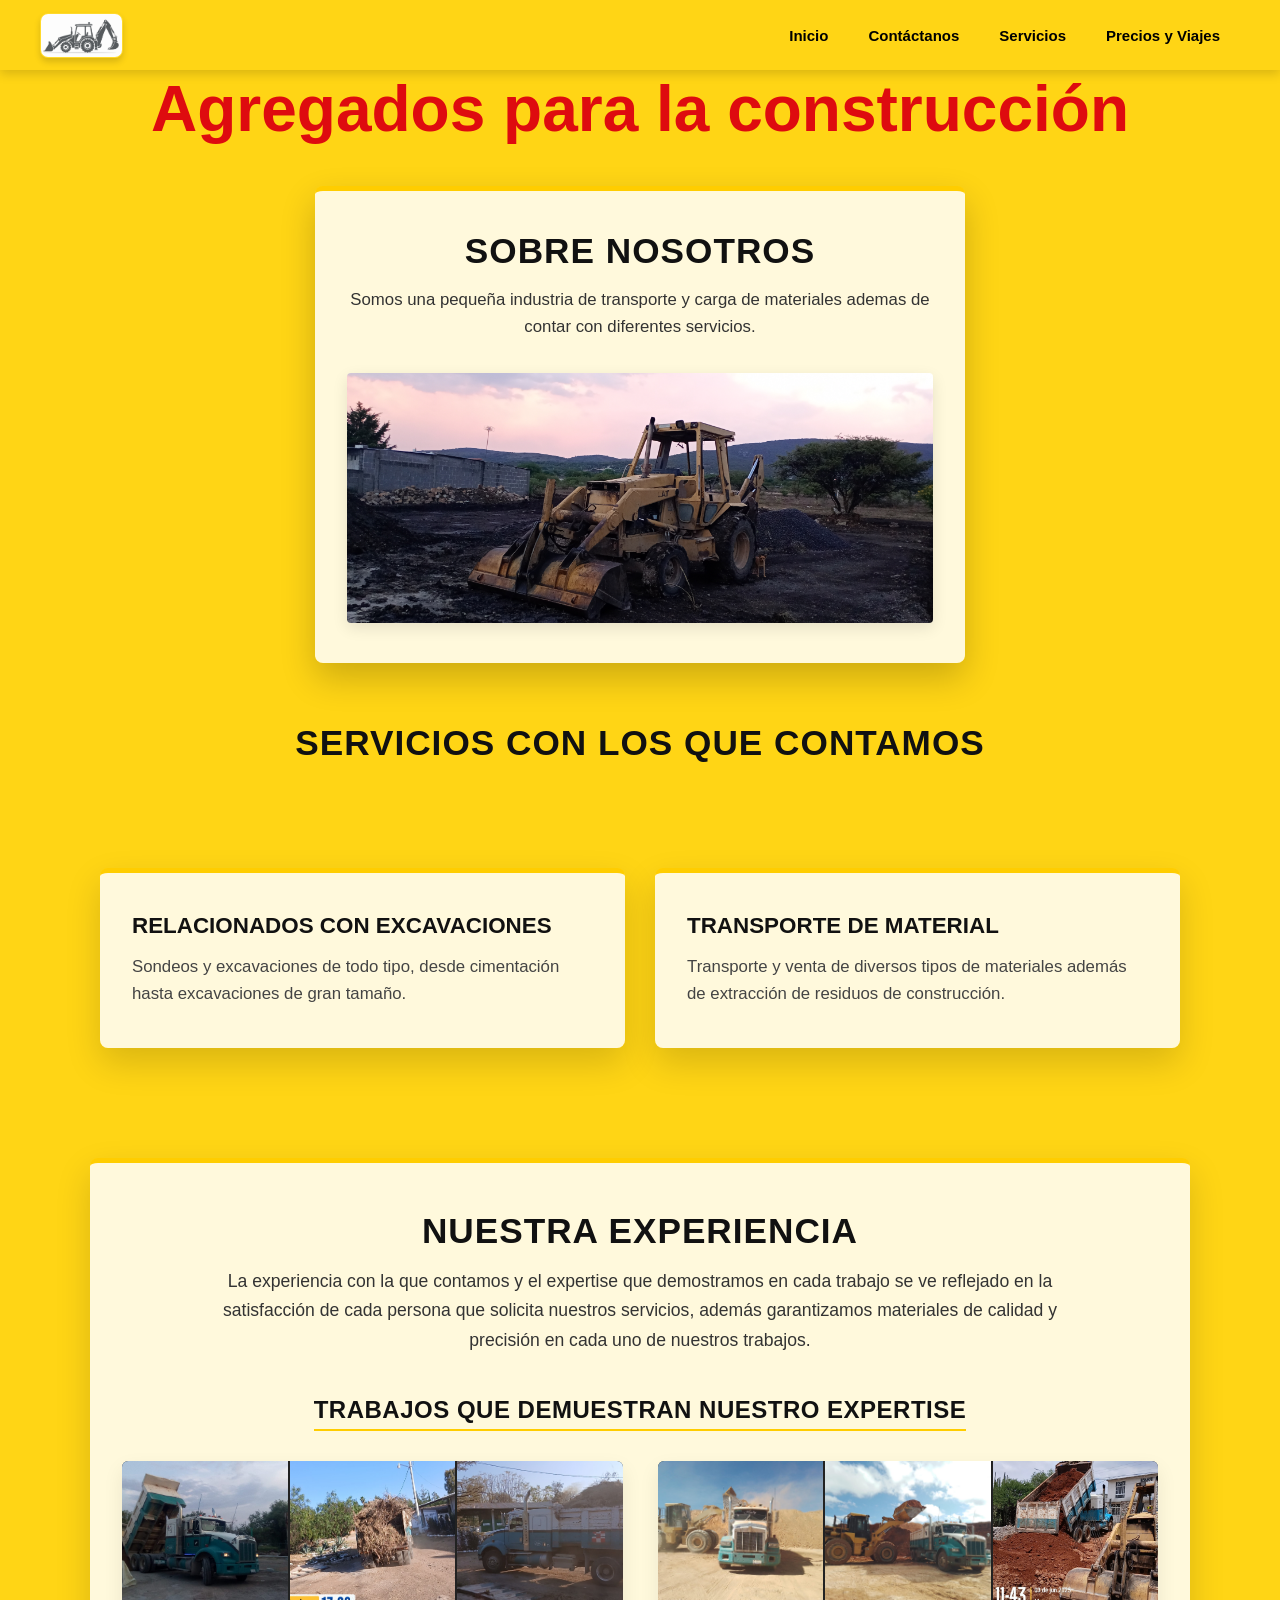
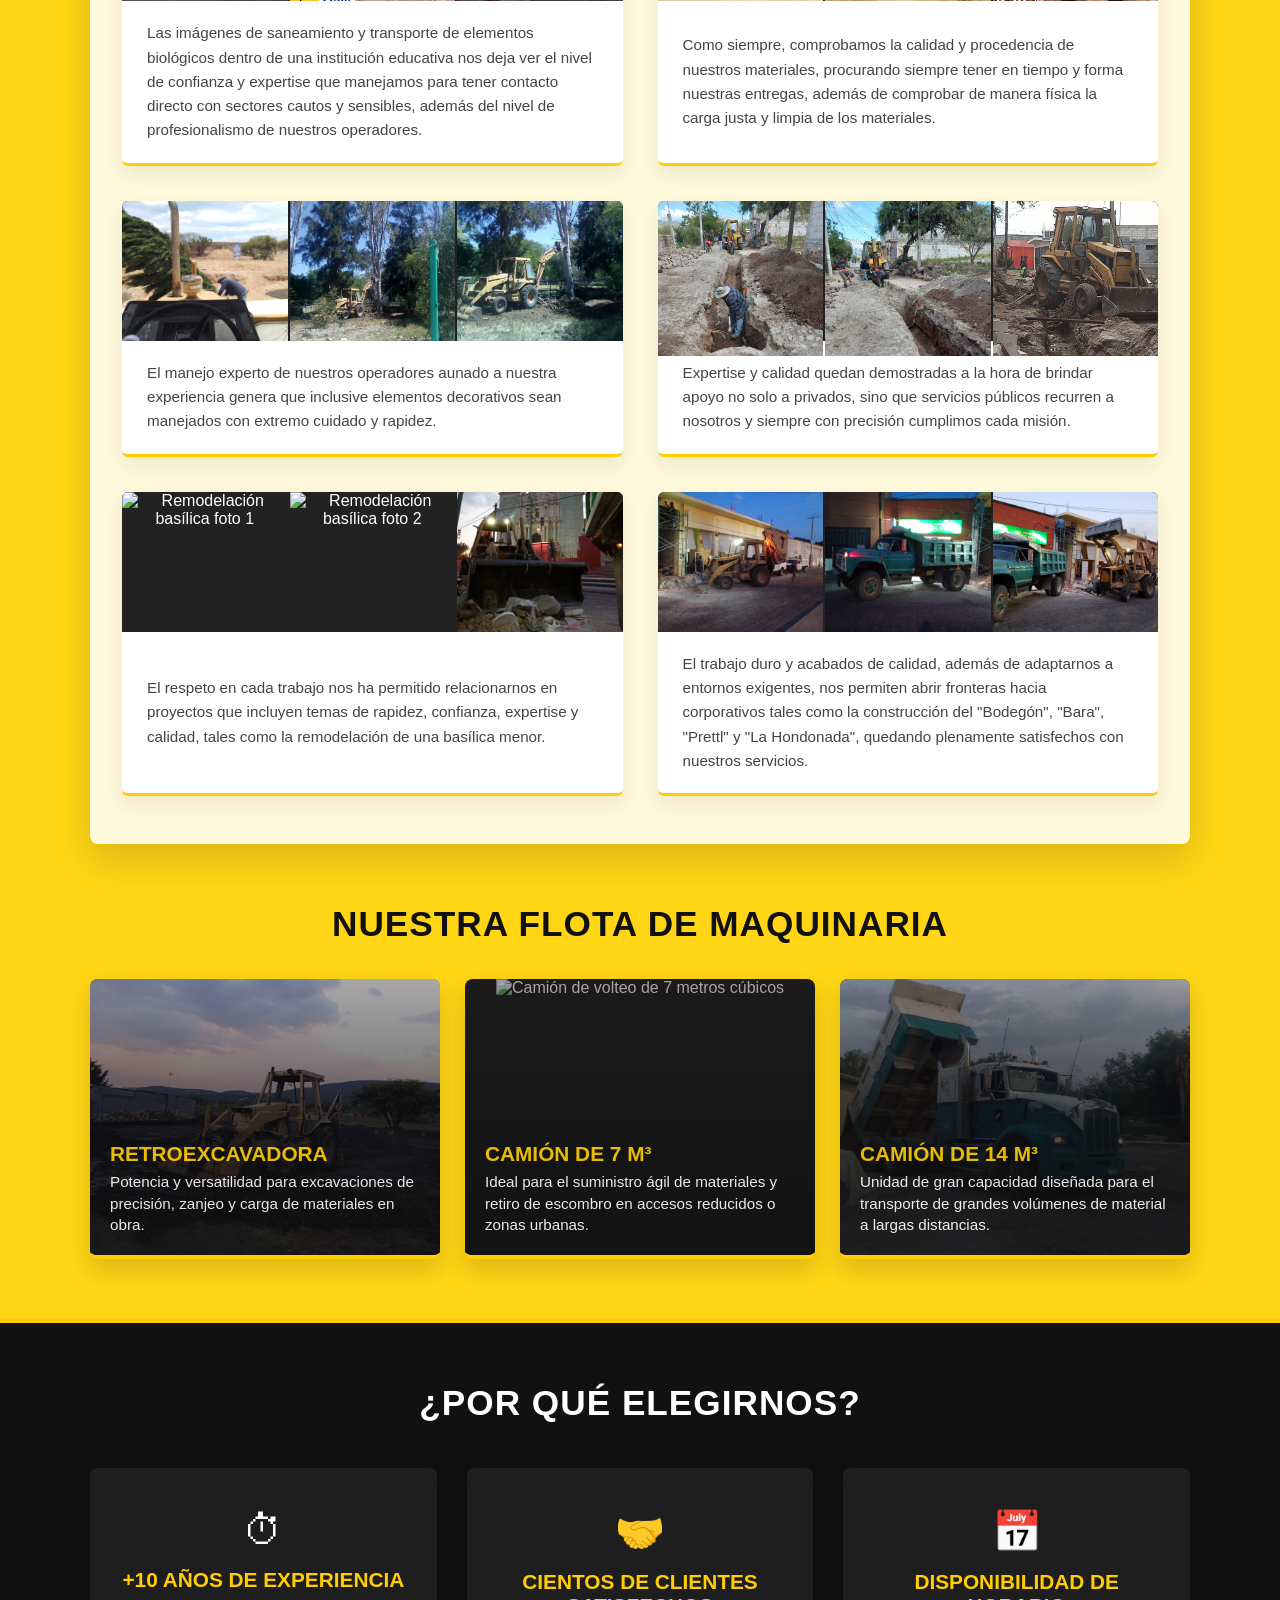
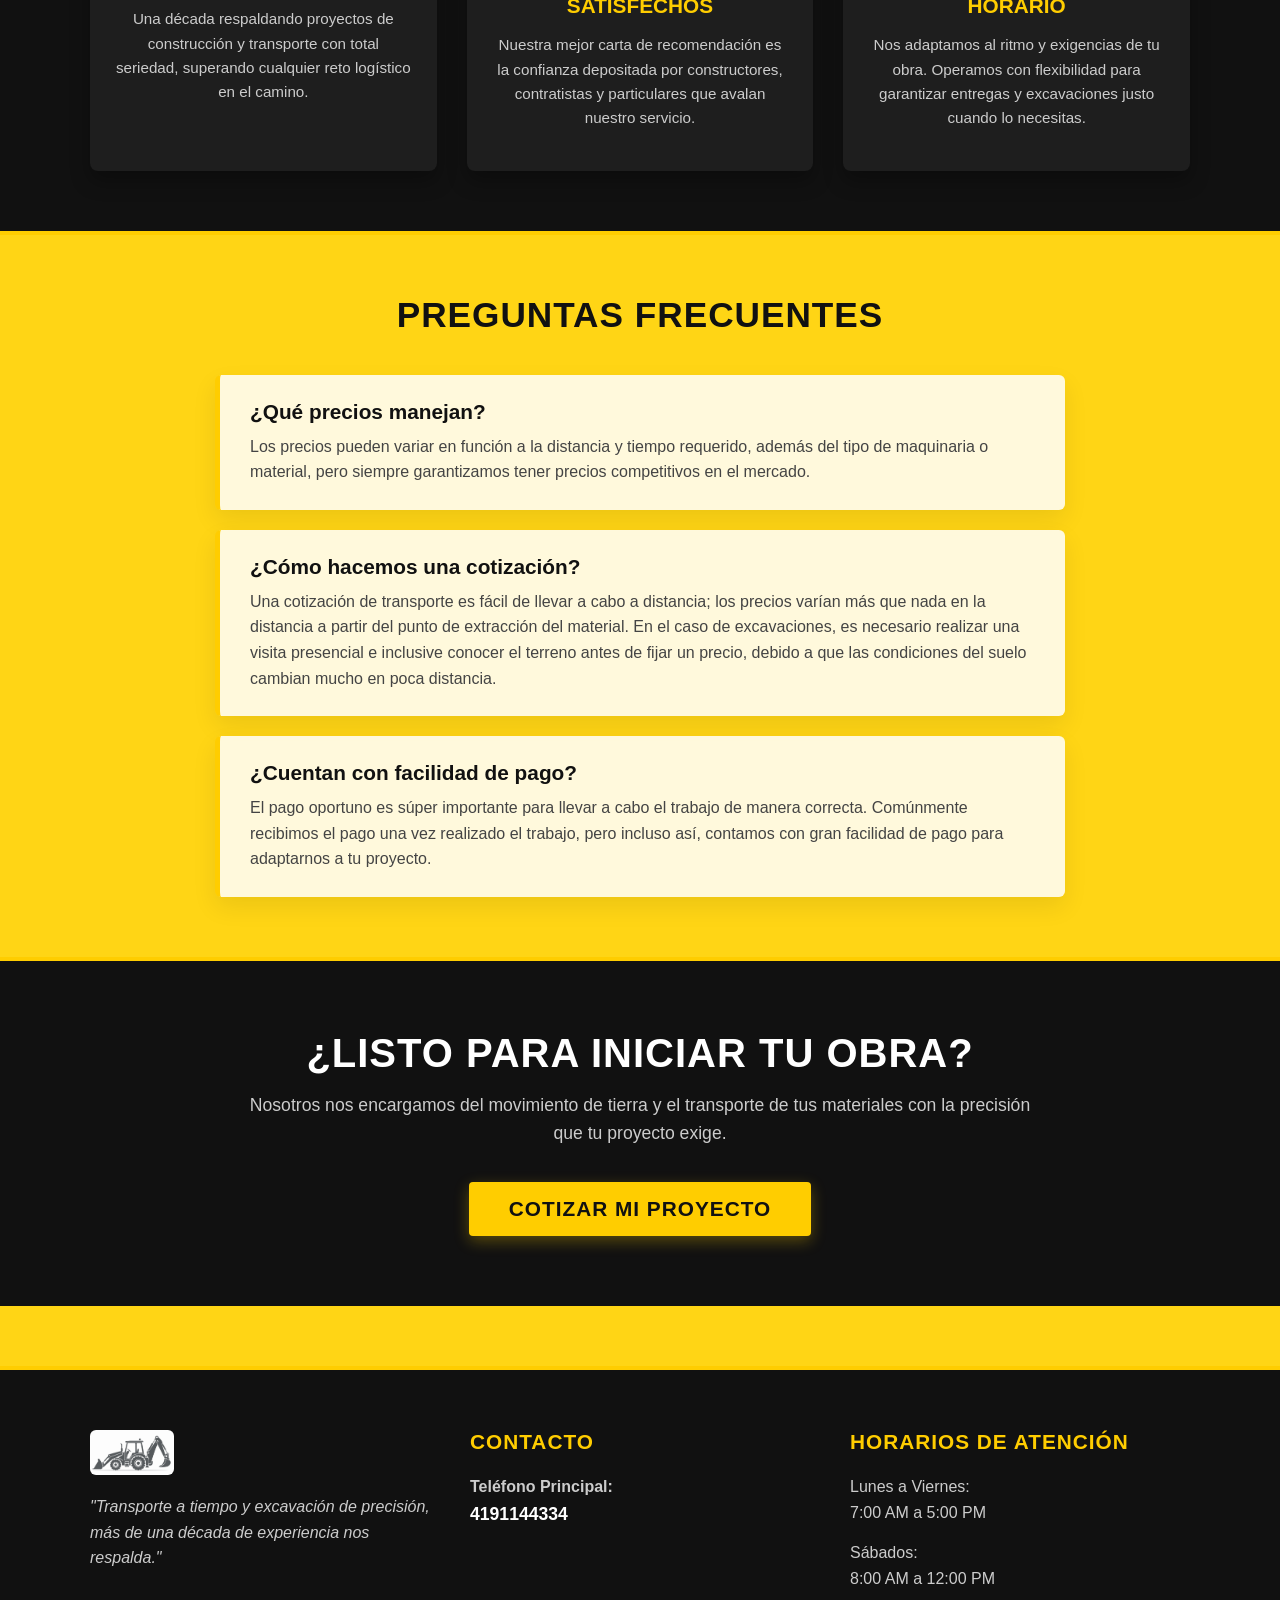
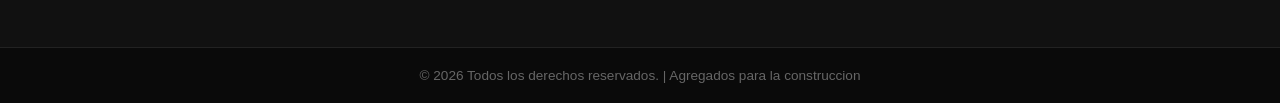
==== index.html @ 742b0ced "primer_version" ====
<!DOCTYPE html>
<html>
    <head>
        <meta charset="UTF-8">
        <meta name="viewport" content=""width=device-width, initial-scale=1.0">
        <title>Agregados_para_la_construccion</title>
        <link rel="stylesheet" href="styles.css">
        <script src="script.js" defer></script>
    </head>
    <body>
        <h1>Agregados para la construcción</h1>
        <nav class="navegacion">
            <div class="logo">
                <a href="index.html">
                    <img src="logo_materiales.png" alt="Logo Materiales y Transportes">
                </a>
            </div>
            <ul class="menu">
                <li><a href="index.html">Inicio</a></li>
                <li><a href="contacto.html">Contáctanos</a></li>
                <li><a href="servicios.html">Servicios</a></li>
                <li><a href="viajes.html">Precios y Viajes</a></li>
            </ul>
        </nav>
        <div class="inicio" loading="lazy">
            <p class="p1">Sobre nosotros</p>
            <p class="c1">Somos una pequeña industria de transporte y carga de materiales ademas de contar con diferentes servicios.</p>
            <img class="maquinaria" src="retro_y_carro.jpg" alt="maquinarias de ejemplo">
        </div>
        <div class="servicios-contenedor">
            <h2 class="servicios-titulo">Servicios con los que contamos</h2>
    
                <div class="servicios-bloque">
        
                <a href="servicios.html" class="enlace-tarjeta">
                    <div class="tarjeta-servicio">
                        <h3>Relacionados con excavaciones</h3>
                        <p>Sondeos y excavaciones de todo tipo, desde cimentación hasta excavaciones de gran tamaño.</p>
                    </div>
                </a>
        
                <a href="servicios.html" class="enlace-tarjeta">
                    <div class="tarjeta-servicio">
                        <h3>Transporte de material</h3>
                        <p>Transporte y venta de diversos tipos de materiales además de extracción de residuos de construcción.</p>
                    </div>
                </a>
        
            </div>
        </div>
        <div class="experiencia-contenedor">
            <h2 class="experiencia-titulo">Nuestra experiencia</h2>
            <p class="experiencia-texto-principal">
                La experiencia con la que contamos y el expertise que demostramos en cada trabajo se ve reflejado en la satisfacción de cada persona que solicita nuestros servicios, además garantizamos materiales de calidad y precisión en cada uno de nuestros trabajos.
            </p>

            <h3 class="experiencia-subtitulo">Trabajos que demuestran nuestro expertise</h3>

            <div class="obras-catalogo-grid">

                <div class="tarjeta-obra">
                    <div class="mosaico-imagenes">
                        <img src="escuela_1.jpg" alt="Saneamiento en escuela foto 1">
                        <img src="escuela_2.jpg" alt="Saneamiento en escuela foto 2">
                        <img src="escuela_3.jpg" alt="Saneamiento en escuela foto 3">
                    </div>
                    <div class="obra-info-texto">
                        <p>Las imágenes de saneamiento y transporte de elementos biológicos dentro de una institución educativa nos deja ver el nivel de confianza y expertise que manejamos para tener contacto directo con sectores cautos y sensibles, además del nivel de profesionalismo de nuestros operadores.</p>
                    </div>
                </div>

                <div class="tarjeta-obra">
                    <div class="mosaico-imagenes">
                        <img src="material_1.jpg" alt="Carga de material foto 1">
                        <img src="material_2.jpg" alt="Carga de material foto 2">
                        <img src="material_3.jpg" alt="Carga de material foto 3">
                    </div>
                    <div class="obra-info-texto">
                        <p>Como siempre, comprobamos la calidad y procedencia de nuestros materiales, procurando siempre tener en tiempo y forma nuestras entregas, además de comprobar de manera física la carga justa y limpia de los materiales.</p>
                    </div>
                </div>

                <div class="tarjeta-obra">
                    <div class="mosaico-imagenes">
                        <img src="decorativo_1.jpg" alt="Manejo preciso foto 1">
                        <img src="decorativo_2.jpg" alt="Manejo preciso foto 2">
                        <img src="decorativo_3.jpg" alt="Manejo preciso foto 3">
                    </div>
                    <div class="obra-info-texto">
                        <p>El manejo experto de nuestros operadores aunado a nuestra experiencia genera que inclusive elementos decorativos sean manejados con extremo cuidado y rapidez.</p>
                    </div>
                </div>

                <div class="tarjeta-obra">
                    <div class="mosaico-imagenes">
                        <img src="publico_1.jpg" alt="Servicio público foto 1">
                        <img src="publico_2.jpg" alt="Servicio público foto 2">
                        <img src="publico_3.jpg" alt="Servicio público foto 3">
                    </div>
                    <div class="obra-info-texto">
                        <p>Expertise y calidad quedan demostradas a la hora de brindar apoyo no solo a privados, sino que servicios públicos recurren a nosotros y siempre con precisión cumplimos cada misión.</p>
                    </div>
                </div>

                <div class="tarjeta-obra">
                    <div class="mosaico-imagenes">
                        <img src="basilica_1.jpg" alt="Remodelación basílica foto 1">
                        <img src="basilica_2.jpg" alt="Remodelación basílica foto 2">
                        <img src="basilica_3.jpg" alt="Remodelación basílica foto 3">
                    </div>
                    <div class="obra-info-texto">
                        <p>El respeto en cada trabajo nos ha permitido relacionarnos en proyectos que incluyen temas de rapidez, confianza, expertise y calidad, tales como la remodelación de una basílica menor.</p>
                    </div>
                </div>

                <div class="tarjeta-obra">
                    <div class="mosaico-imagenes">
                        <img src="corp_1.jpg" alt="Obra corporativa foto 1">
                        <img src="corp_2.jpg" alt="Obra corporativa foto 2">
                        <img src="corp_3.jpg" alt="Obra corporativa foto 3">
                    </div>
                    <div class="obra-info-texto">
                        <p>El trabajo duro y acabados de calidad, además de adaptarnos a entornos exigentes, nos permiten abrir fronteras hacia corporativos tales como la construcción del "Bodegón", "Bara", "Prettl" y "La Hondonada", quedando plenamente satisfechos con nuestros servicios.</p>
                        </div>
                    </div>

                </div>
        </div>
        <div class="flota-contenedor">
            <h2 class="flota-titulo">Nuestra Flota de Maquinaria</h2>
    
            <div class="flota-grid">
        
                <div class="tarjeta-flota">
                    <img src="retro_y_carro.jpg" alt="Retroexcavadora en obra">
                    <div class="flota-info">
                        <h3>Retroexcavadora</h3>
                        <p>Potencia y versatilidad para excavaciones de precisión, zanjeo y carga de materiales en obra.</p>
                    </div>
                </div>

                <div class="tarjeta-flota">
                    <img src="camion_7m.jpg" alt="Camión de volteo de 7 metros cúbicos">
                    <div class="flota-info">
                        <h3>Camión de 7 m³</h3>
                        <p>Ideal para el suministro ágil de materiales y retiro de escombro en accesos reducidos o zonas urbanas.</p>
                    </div>
                </div>

                <div class="tarjeta-flota">
                    <img src="camion_14m.jpg" alt="Camión de volteo de 14 metros cúbicos">
                    <div class="flota-info">
                        <h3>Camión de 14 m³</h3>
                        <p>Unidad de gran capacidad diseñada para el transporte de grandes volúmenes de material a largas distancias.</p>
                    </div>
                </div>
        
            </div>
        </div>
        <section class="elegirnos-seccion">
            <div class="elegirnos-contenedor">
                <h2 class="elegirnos-titulo">¿Por qué elegirnos?</h2>
        
                <div class="elegirnos-grid">
            
                    <div class="beneficio-tarjeta">
                        <div class="beneficio-icono">⏱</div>
                        <h3>+10 Años de Experiencia</h3>
                        <p>Una década respaldando proyectos de construcción y transporte con total seriedad, superando cualquier reto logístico en el camino.</p>
                    </div>
            
                    <div class="beneficio-tarjeta">
                        <div class="beneficio-icono">🤝</div>
                        <h3>Cientos de Clientes Satisfechos</h3>
                        <p>Nuestra mejor carta de recomendación es la confianza depositada por constructores, contratistas y particulares que avalan nuestro servicio.</p>
                    </div>
            
                    <div class="beneficio-tarjeta">
                        <div class="beneficio-icono">📅</div>
                            <h3>Disponibilidad de Horario</h3>
                            <p>Nos adaptamos al ritmo y exigencias de tu obra. Operamos con flexibilidad para garantizar entregas y excavaciones justo cuando lo necesitas.</p>
                        </div>
            
                    </div>
                </div>
        </section>
        <div class="faq-contenedor">
            <h2 class="faq-titulo">Preguntas Frecuentes</h2>
    
            <div class="faq-bloque">
                <div class="faq-item">
                    <h3>¿Qué precios manejan?</h3>
                    <p>Los precios pueden variar en función a la distancia y tiempo requerido, además del tipo de maquinaria o material, pero siempre garantizamos tener precios competitivos en el mercado.</p>
                </div>

                <div class="faq-item">
                    <h3>¿Cómo hacemos una cotización?</h3>
                    <p>Una cotización de transporte es fácil de llevar a cabo a distancia; los precios varían más que nada en la distancia a partir del punto de extracción del material. En el caso de excavaciones, es necesario realizar una visita presencial e inclusive conocer el terreno antes de fijar un precio, debido a que las condiciones del suelo cambian mucho en poca distancia.</p>
                </div>

                <div class="faq-item">
                    <h3>¿Cuentan con facilidad de pago?</h3>
                    <p>El pago oportuno es súper importante para llevar a cabo el trabajo de manera correcta. Comúnmente recibimos el pago una vez realizado el trabajo, pero incluso así, contamos con gran facilidad de pago para adaptarnos a tu proyecto.</p>
                </div>
            </div>
        </div>

        <section class="cta-seccion">
            <div class="cta-contenedor">
                <h2>¿Listo para iniciar tu obra?</h2>
                <p>Nosotros nos encargamos del movimiento de tierra y el transporte de tus materiales con la precisión que tu proyecto exige.</p>
                <a href="contactos.html" class="btn-cta">Cotizar mi Proyecto</a>
            </div>
        </section>
        <footer class="footer-sitio">
            <div class="footer-contenedor">
        
                <div class="footer-columna">
                    <div class="logo-footer">
                        <img src="logo_materiales.png" alt="Logo Empresa">
                    </div>
                    <p class="footer-frase">"Transporte a tiempo y excavación de precisión, más de una década de experiencia nos respalda."</p>
                </div>
        
                <div class="footer-columna">
                    <h3>Contacto</h3>
                    <p class="contacto-item">
                    <strong>Teléfono Principal:</strong><br>
                    <a href="tel:4191144334" class="tel-enlace">4191144334</a>
                </p>
                </div>
        
                <div class="footer-columna">
                    <h3>Horarios de Atención</h3>
                    <p>Lunes a Viernes:<br>7:00 AM a 5:00 PM</p>
                    <p>Sábados:<br>8:00 AM a 12:00 PM</p>
                </div>
        
            </div>
    
            <div class="subfooter">
                <p>&copy; 2026 Todos los derechos reservados. | Agregados para la construccion</p>
            </div>
        </footer>
    </body>
</html>
---- styles.css ----
* {
    margin: 0;
    padding: 0;
    box-sizing: border-box;
}
body{
    background-color:#FFD515;
    color: white;
    font-family: arial, sans-serif;
    margin: 0;
}
h1{
    font-family:'Segoe UI', Tahoma, Geneva, Verdana, sans-serif;
    font-weight: 900;
    color:#DE0B0F;
    font-size: 4rem;
    text-align: center;
    margin-top: clamp(2rem, 8vh, 6rem);
}

/* CONTENEDOR PRINCIPAL (CUADRO FLOTANTE) */
.inicio {
    /* Cambiamos a posicionamiento relativo/bloque para que respete el texto de arriba */
    position: relative;
    
    /* MARGEN SUPERIOR: Esto es lo que empuja el cuadro hacia abajo. 
       Ajusta el '40px' si quieres que se separe más o menos del texto inicial */
    margin: 40px auto 60px auto; 
    
    /* RESPONSIVIDAD: 90% de ancho en celulares, máximo 650px en computadoras */
    width: 90%;             
    max-width: 650px;       
    height: auto;
    
    /* Diseño visual: Fondo translúcido con efecto desenfoque moderno */
    background-color: rgba(255, 255, 255, 0.85); 
    backdrop-filter: blur(8px);                 
    
    padding: 2.5rem 2rem;   /* Espaciado interno */
    text-align: center;     /* Centra los textos y la imagen internamente */
    border-radius: 8px;     /* Bordes redondeados sutiles */
    box-shadow: 0 15px 35px rgba(0, 0, 0, 0.2); /* Sombra elegante */
    
    /* Detalle Caterpillar: Línea superior amarilla industrial */
    border-top: 5px solid #FFCD00; 
}

/* TÍTULO: SOBRE NOSOTROS */
.inicio .p1 {
    font-family: 'Gill Sans', 'Gill Sans MT', Calibri, 'Trebuchet MS', sans-serif;
    font-size: 2.2rem;
    font-weight: 800;
    color: #111111;         
    text-transform: uppercase;
    letter-spacing: 1px;
    margin-bottom: 1rem;    
}

/* PARRAFO O TEXTO INFORMATIVO */
.inicio .c1 {
    font-family: Arial, Helvetica, sans-serif;
    font-size: 1.05rem;
    color: #333333;         
    line-height: 1.6;       
    margin-bottom: 2rem;    /* Separa el texto de la imagen */
}

/* LA IMAGEN DENTRO DEL CUADRO */
.inicio .maquinaria {
    width: 100%;            
    height: auto;           
    max-height: 250px;      
    object-fit: cover;      
    border-radius: 4px;     
    box-shadow: 0 5px 15px rgba(0,0,0,0.1);
    display: block;
    margin: 0 auto;
}

/* ------------------------------------------------------ */
/* AJUSTES RESPONSIVOS PARA PANTALLAS PEQUEÑAS (MÓVILES) */
/* ------------------------------------------------------ */
@media (max-width: 768px) {
    .inicio {
        margin: 20px auto 40px auto; /* Reduce el espacio en el celular para que no tengas que hacer mucho scroll */
        padding: 1.5rem 1rem; 
    }

    .inicio .p1 {
        font-size: 1.6rem;  
    }

    .inicio .c1 {
        font-size: 0.95rem; 
        margin-bottom: 1.5rem;
    }
}
.navegacion {
    position: fixed;
    top: 0;
    left: 0;
    width: 100%;
    height: 70px;
    background-color: var(--oscuro-cat);
    display: flex;
    justify-content: space-between;
    align-items: center;
    padding: 0 40px;
    z-index: 1000;
    border-bottom: 4px solid var(--amarillo-cat); /* Detalle estético industrial */
    box-shadow: 0 4px 10px rgba(0, 0, 0, 0.15);
}

/* Logo */
/* CONTENEDOR DEL LOGO */
/* ACTUALIZACIÓN DEL CONTENEDOR DEL LOGO */
.logo {
    display: flex;
    align-items: center;
    height: 100%;
}

/* ACTUALIZACIÓN DE LA IMAGEN DEL LOGO CON BORDES REDONDEADOS */
.logo img {
    height: 45px;         
    width: auto;          
    display: block;
    transition: transform 0.3s ease;
    
    /* === AGREGAR ESTAS LÍNEAS === */
    border-radius: 8px;   /* Esto redondea los bordes externos de la caja del logo. Ajusta el '8px' si quieres que se redondee más o menos. */
    overflow: hidden;    /* Asegura que la imagen se "corte" limpiamente en las esquinas redondeadas */
    box-shadow: 0 4px 6px rgba(0, 0, 0, 0.15); /* Opcional: una sombra sutil para despegarlo del fondo de la barra de navegación */
    border: 1px solid rgba(255, 255, 255, 0.1); /* Opcional: un borde muy fino para delimitarlo mejor sobre fondos oscuros */
}

/* Efecto sutil al pasar el mouse sobre el logo (se mantiene) */
.logo img:hover {
    transform: scale(1.03); 
}

/* Menú de enlaces */
.menu {
    display: flex;
    list-style: none;
    height: 100%;
    align-items: center;
}

.menu li {
    height: 100%;
    display: flex;
    align-items: center;
}

.menu a {
    color: #000;
    text-decoration: none;
    font-size: 15px;
    font-weight: 600;
    padding: 0 20px;
    height: 100%;
    display: flex;
    align-items: center;
    transition: all 0.3s ease;
}

/* Efecto al pasar el mouse */
.menu a:hover {
    color: var(--oscuro-cat);
    background-color: var(--amarillo-cat); /* El enlace se ilumina en amarillo */
}


/* 3. RESPONSIVO (Para Celulares y Tablets) */
@media (max-width: 768px) {
    .navegacion {
        padding: 0 20px; /* Menos espacio a los lados en pantallas chicas */
    }

    /* El menú se convierte en una lista vertical oculta o compacta */
    .menu {
        display: flex;
        flex-direction: column;
        position: absolute;
        top: 70px;
        left: 0;
        width: 100%;
        height: auto;
        background-color: var(--gris-oscuro);
        border-bottom: 3px solid var(--amarillo-cat);
        padding: 10px 0;
        
        /* Por defecto en un diseño responsivo real usarías JS para ocultarlo/mostrarlo.
           Para mantenerlo simple aquí, los botones se acomodan uno abajo del otro uniformemente */
    }

    .menu li {
        width: 100%;
    }

    .menu a {
        width: 100%;
        padding: 15px 20px;
        justify-content: center; /* Centra el texto en móviles */
        border-bottom: 1px solid #000;
    }
    
    .menu a:hover {
        background-color: var(--amarillo-cat);
        color: var(--oscuro-cat);
    }
}

/* CONTENEDOR GENERAL DE LA SECCIÓN */
.servicios-contenedor {
    width: 90%;
    max-width: 1100px; /* Más ancho que el anterior porque ahora van dos columnas */
    margin: 40px auto 60px auto; /* Mismo margen para mantener simetría */
    padding: 0 10px;
    text-align: center;
}

/* TÍTULO SUPERIOR */
.servicios-titulo {
    font-family: 'Gill Sans', 'Gill Sans MT', Calibri, 'Trebuchet MS', sans-serif;
    font-size: 2.2rem;
    font-weight: 800;
    color: #111111;
    text-transform: uppercase;
    letter-spacing: 1px;
    margin-bottom: 35px;
}

/* CONTENEDOR FLEXIBLE PARA PONERLAS A LA MISMA ALTURA */
.servicios-bloque {
    display: flex;
    gap: 30px; /* Espacio de separación entre ambas tarjetas */
    justify-content: space-between;
    align-items: stretch; /* Obliga a que ambas tarjetas tengan exactamente la misma altura */
}

/* LAS TARJETAS INDIVIDUALES */
.tarjeta-servicio {
    flex: 1; /* Hace que ambas tarjetas midan exactamente lo mismo de ancho */
    
    /* Mismo estilo visual translúcido que tu sección Inicio */
    background-color: rgba(255, 255, 255, 0.85);
    backdrop-filter: blur(8px);
    
    padding: 2.5rem 2rem;
    border-radius: 8px;
    box-shadow: 0 15px 35px rgba(0, 0, 0, 0.15);
    text-align: left; /* Alineación del texto a la izquierda para mejor lectura */
    
    /* Detalle Caterpillar */
    border-top: 5px solid #FFCD00;
    
    /* Efecto interactivo al pasar el mouse */
    transition: transform 0.3s ease, box-shadow 0.3s ease;
}

/* Subtítulos de las tarjetas */
.tarjeta-servicio h3 {
    font-family: 'Gill Sans', 'Gill Sans MT', Calibri, 'Trebuchet MS', sans-serif;
    font-size: 1.4rem;
    color: #111111;
    margin-bottom: 15px;
    text-transform: uppercase;
}

/* Párrafos de las tarjetas */
.tarjeta-servicio p {
    font-family: Arial, Helvetica, sans-serif;
    font-size: 1.05rem;
    color: #444444;
    line-height: 1.6;
}

/* ------------------------------------------------------ */
/* AJUSTES RESPONSIVOS PARA CELULARES (PANTALLAS CHICAS) */
/* ------------------------------------------------------ */
@media (max-width: 768px) {
    .servicios-bloque {
        flex-direction: column; /* En celulares, en lugar de ir de lado a lado, se ponen una abajo de la otra */
        gap: 20px;
    }
    
    .servicios-titulo {
        font-size: 1.8rem;
        margin-bottom: 25px;
    }
    
    .tarjeta-servicio {
        padding: 2rem 1.5rem;
    }
}

.enlace-tarjeta {
    text-decoration: none; 
    color: inherit;        
    display: flex;        
    flex: 1;              
}

.enlace-tarjeta:hover .tarjeta-servicio {
    transform: translateY(-5px);
    box-shadow: 0 20px 40px rgba(0, 0, 0, 0.25);
    border-top-color: #FFCD00;
}
/* CONTENEDOR PRINCIPAL ACTUALIZADO (MÁS AMPLIO PARA EL CATÁLOGO) */
.experiencia-contenedor {
    position: relative;
    margin: 40px auto 60px auto; 
    width: 90%;             
    max-width: 1100px; /* Ampliado para acomodar las tarjetas de obras */
    height: auto;
    background-color: rgba(255, 255, 255, 0.85); 
    backdrop-filter: blur(8px);                 
    padding: 3rem 2rem;   
    text-align: center;     
    border-radius: 8px;     
    box-shadow: 0 15px 35px rgba(0, 0, 0, 0.15); 
    border-top: 5px solid #FFCD00; /* Identidad Caterpillar */
}

.experiencia-titulo {
    font-family: 'Gill Sans', 'Gill Sans MT', Calibri, 'Trebuchet MS', sans-serif;
    font-size: 2.2rem;
    font-weight: 800;
    color: #111111;         
    text-transform: uppercase;
    letter-spacing: 1px;
    margin-bottom: 1rem;    
}

.experiencia-texto-principal {
    font-family: Arial, Helvetica, sans-serif;
    font-size: 1.1rem;      
    color: #333333;         
    line-height: 1.7;
    max-width: 850px;
    margin: 0 auto 2.5rem auto; /* Centrado y espacio inferior */
}

/* SUBTÍTULO DEL CATÁLOGO */
.experiencia-subtitulo {
    font-family: 'Gill Sans', sans-serif;
    font-size: 1.5rem;
    color: #111111;
    text-transform: uppercase;
    letter-spacing: 0.5px;
    margin-bottom: 30px;
    border-bottom: 2px solid #FFCD00;
    display: inline-block;
    padding-bottom: 5px;
}

/* REJILLA PARA LAS 6 TARJETAS DE OBRAS (2 Columnas en desktop) */
.obras-catalogo-grid {
    display: grid;
    grid-template-columns: repeat(2, 1fr);
    gap: 35px;
}

/* TARJETA INDIVIDUAL DE OBRA */
.tarjeta-obra {
    background-color: #ffffff;
    border-radius: 6px;
    overflow: hidden;
    box-shadow: 0 8px 20px rgba(0,0,0,0.08);
    display: flex;
    flex-direction: column;
    border-bottom: 3px solid #FFCD00; /* Detalle amarillo inferior */
    transition: transform 0.3s ease;
}

.tarjeta-obra:hover {
    transform: translateY(-5px); /* Pequeña animación al pasar el mouse */
}

/* MOSAICO TRIPLE DE IMÁGENES (3 imágenes alineadas lado a lado) */
.mosaico-imagenes {
    display: grid;
    grid-template-columns: repeat(3, 1fr); /* 3 columnas iguales */
    height: 140px; /* Altura fija controlada para las fotos */
    background-color: #222;
    gap: 2px; /* Línea fina divisoria entre fotos */
}

.mosaico-imagenes img {
    width: 100%;
    height: 100%;
    object-fit: cover; /* Recorta y cuadra las fotos matemáticamente */
    transition: opacity 0.3s ease;
}

.mosaico-imagenes img:hover {
    opacity: 0.85; /* Sutil efecto visual al pasar el cursor sobre una foto */
}

/* CUERPO DE TEXTO DE CADA OBRA */
.obra-info-texto {
    padding: 20px 25px;
    text-align: left;
    flex-grow: 1; /* Hace que todas las cajas tengan la misma altura */
    display: flex;
    align-items: center;
}

.obra-info-texto p {
    font-family: Arial, sans-serif;
    font-size: 0.95rem;
    color: #444444;
    line-height: 1.6;
    margin: 0;
}

/* ------------------------------------------------------ */
/* AJUSTES RESPONSIVOS PARA TABLETS Y MÓVILES             */
/* ------------------------------------------------------ */
@media (max-width: 900px) {
    .obras-catalogo-grid {
        grid-template-columns: 1fr; /* Pasa a 1 sola columna en pantallas medianas/chicas */
        gap: 25px;
    }
}

@media (max-width: 576px) {
    .experiencia-contenedor {
        padding: 2rem 1rem;
    }
    
    .experiencia-titulo {
        font-size: 1.8rem;
    }
    
    .experiencia-subtitulo {
        font-size: 1.2rem;
    }
    
    .mosaico-imagenes {
        height: 100px; /* Fotos ligeramente más bajas en celulares */
    }
}

/* ------------------------------------------------------ */
/* AJUSTES RESPONSIVOS PARA CELULARES                     */
/* ------------------------------------------------------ */
@media (max-width: 768px) {
    .experiencia-contenedor {
        margin: 20px auto 40px auto; 
        padding: 2rem 1.5rem; /* Reduce espacios en pantallas chicas */
    }

    .experiencia-titulo {
        font-size: 1.8rem;  /* Título adaptado a celular */
    }

    .experiencia-texto {
        font-size: 1rem;    /* Texto ligeramente más compacto */
    }
}

/* CONTENEDOR GENERAL DE LA FLOTA */
.flota-contenedor {
    width: 90%;
    max-width: 1100px;
    margin: 40px auto 60px auto; /* Mantiene la consistencia de espacios */
    text-align: center;
}

/* TÍTULO DE LA SECCIÓN */
.flota-titulo {
    font-family: 'Gill Sans', 'Gill Sans MT', Calibri, 'Trebuchet MS', sans-serif;
    font-size: 2.2rem;
    font-weight: 800;
    color: #111111;
    text-transform: uppercase;
    letter-spacing: 1px;
    margin-bottom: 35px;
}

/* REJILLA (GRID) DE 3 COLUMNAS */
.flota-grid {
    display: grid;
    grid-template-columns: repeat(3, 1fr); /* 3 columnas de igual tamaño */
    gap: 25px; /* Espaciado entre fotos */
}

/* TARJETA INDIVIDUAL DE MAQUINARIA */
.tarjeta-flota {
    position: relative;
    height: 280px; /* Altura fija para que todas las tarjetas se vean alineadas */
    border-radius: 8px;
    overflow: hidden; /* Corta todo lo que sobresalga de las esquinas redondeadas */
    box-shadow: 0 10px 25px rgba(0, 0, 0, 0.15);
    border-bottom: 4px solid #FFCD00; /* Detalle amarillo en la base */
    background-color: #222; /* Fondo por si la imagen tarda en cargar */
}

/* AJUSTE DE LA IMAGEN DENTRO DE LA TARJETA */
.tarjeta-flota img {
    width: 100%;
    height: 100%;
    object-fit: cover; /* Hace que la imagen llene el espacio sin deformarse */
    transition: transform 0.5s ease; /* Transición suave para el zoom */
}

/* CAPA TRANSLÚCIDA CON INFORMACIÓN (ESTILO HOVER) */
.flota-info {
    position: absolute;
    bottom: 0;
    left: 0;
    width: 100%;
    height: 100%;
    background: linear-gradient(to top, rgba(17, 17, 17, 0.9) 20%, rgba(17, 17, 17, 0.4) 100%);
    display: flex;
    flex-direction: column;
    justify-content: flex-end; /* Empuja el texto hacia la parte inferior */
    padding: 20px;
    text-align: left;
    opacity: 0.9; /* Se ve el texto de fondo sutilmente por defecto */
    transition: opacity 0.3s ease, background 0.3s ease;
}

/* Textos dentro de la tarjeta */
.flota-info h3 {
    font-family: 'Gill Sans', 'Gill Sans MT', Calibri, 'Trebuchet MS', sans-serif;
    font-size: 1.3rem;
    color: #FFCD00; /* Nombre de la máquina en amarillo Caterpillar */
    margin-bottom: 5px;
    text-transform: uppercase;
}

.flota-info p {
    font-family: Arial, Helvetica, sans-serif;
    font-size: 0.95rem;
    color: #ffffff;
    line-height: 1.4;
}

/* EFECTOS INTERACTIVOS (AL PASAR EL MOUSE) */
.tarjeta-flota:hover img {
    transform: scale(1.08); /* Hace un sutil zoom a la maquinaria */
}

.tarjeta-flota:hover .flota-info {
    opacity: 1;
    background: linear-gradient(to top, rgba(17, 17, 17, 0.95) 40%, rgba(17, 17, 17, 0.6) 100%);
}

/* ------------------------------------------------------ */
/* AJUSTES RESPONSIVOS PARA TABLETS Y CELULARES           */
/* ------------------------------------------------------ */
@media (max-width: 992px) {
    .flota-grid {
        grid-template-columns: repeat(2, 1fr); /* En tablets pasa a ser de 2 columnas */
    }
}

@media (max-width: 576px) {
    .flota-grid {
        grid-template-columns: 1fr; /* En celulares pasa a ser de 1 sola columna */
        gap: 20px;
    }
    
    .flota-titulo {
        font-size: 1.8rem;
        margin-bottom: 25px;
    }
    
    .tarjeta-flota {
        height: 240px; /* Un poco más bajas en pantallas verticales */
    }
}

/* CONTENEDOR EXTERIOR (FONDO OSCURO INDUSTRIAL) */
.elegirnos-seccion {
    width: 100%;
    background-color: #111111; /* Negro carbón estilo Caterpillar */
    padding: 60px 0;
    margin-top: 40px;
    border-top: 4px solid #FFCD00;    /* Línea amarilla divisoria arriba */
    border-bottom: 4px solid #FFCD00; /* Línea amarilla divisoria abajo */
}

/* CONTENEDOR INTERIOR CENTRADO */
.elegirnos-contenedor {
    width: 90%;
    max-width: 1100px;
    margin: 0 auto;
    text-align: center;
}

/* TÍTULO PRINCIPAL DE LA SECCIÓN */
.elegirnos-titulo {
    font-family: 'Gill Sans', 'Gill Sans MT', Calibri, 'Trebuchet MS', sans-serif;
    font-size: 2.2rem;
    font-weight: 800;
    color: #FFFFFF; /* Texto blanco para resaltar sobre el fondo negro */
    text-transform: uppercase;
    letter-spacing: 1px;
    margin-bottom: 45px;
}

/* REJILLA DE 3 COLUMNAS */
.elegirnos-grid {
    display: grid;
    grid-template-columns: repeat(3, 1fr); /* Tres columnas iguales */
    gap: 30px;
}

/* TARJETAS INDIVIDUALES DE BENEFICIOS */
.beneficio-tarjeta {
    background-color: #1e1e1e; /* Un gris muy oscuro para dar contraste con el fondo */
    padding: 40px 25px;
    border-radius: 8px;
    box-shadow: 0 10px 20px rgba(0,0,0,0.3);
    transition: transform 0.3s ease, background-color 0.3s ease;
}

/* Efecto al pasar el mouse por la tarjeta */
.beneficio-tarjeta:hover {
    transform: translateY(-5px);
    background-color: #252525; /* Se aclara un poquito al hacer hover */
}

/* ICONOS */
.beneficio-icono {
    font-size: 2.5rem;
    margin-bottom: 15px;
    display: inline-block;
}

/* SUBTÍTULOS (LOS PUNTOS FUERTES) */
.beneficio-tarjeta h3 {
    font-family: 'Gill Sans', 'Gill Sans MT', Calibri, 'Trebuchet MS', sans-serif;
    font-size: 1.3rem;
    color: #FFCD00; /* El texto importante brilla en amarillo CAT */
    text-transform: uppercase;
    margin-bottom: 15px;
}

/* PÁRRAFOS EXPLICATIVOS */
.beneficio-tarjeta p {
    font-family: Arial, Helvetica, sans-serif;
    font-size: 0.95rem;
    color: #cccccc; /* Gris claro para una lectura cómoda en pantallas oscuras */
    line-height: 1.6;
}

/* ------------------------------------------------------ */
/* AJUSTES RESPONSIVOS PARA TABLETS Y CELULARES           */
/* ------------------------------------------------------ */
@media (max-width: 992px) {
    .elegirnos-grid {
        grid-template-columns: repeat(2, 1fr); /* Pasa a 2 columnas en tablets */
    }
}

@media (max-width: 768px) {
    .elegirnos-seccion {
        padding: 40px 0;
    }
    
    .elegirnos-grid {
        grid-template-columns: 1fr; /* 1 columna vertical en celulares */
        gap: 20px;
    }
    
    .elegirnos-titulo {
        font-size: 1.8rem;
        margin-bottom: 30px;
    }
    
    .beneficio-tarjeta {
        padding: 30px 20px;
    }
}

/* ====================================================== */
/* 1. ESTILOS DE PREGUNTAS FRECUENTES (FAQ)               */
/* ====================================================== */
.faq-contenedor {
    width: 90%;
    max-width: 850px;
    margin: 60px auto;
    text-align: center;
}

.faq-titulo {
    font-family: 'Gill Sans', 'Gill Sans MT', Calibri, 'Trebuchet MS', sans-serif;
    font-size: 2.2rem;
    font-weight: 800;
    color: #111111;
    text-transform: uppercase;
    letter-spacing: 1px;
    margin-bottom: 40px;
}

.faq-bloque {
    display: flex;
    flex-direction: column;
    gap: 20px; /* Separación entre cada pregunta */
}

.faq-item {
    background-color: rgba(255, 255, 255, 0.85);
    backdrop-filter: blur(8px);
    padding: 25px 30px;
    border-radius: 6px;
    text-align: left;
    box-shadow: 0 10px 25px rgba(0, 0, 0, 0.08);
    border-left: 5px solid #FFCD00; /* Detalle amarillo CAT a la izquierda */
}

.faq-item h3 {
    font-family: 'Gill Sans', 'Gill Sans MT', Calibri, 'Trebuchet MS', sans-serif;
    font-size: 1.3rem;
    color: #111111;
    margin-bottom: 10px;
}

.faq-item p {
    font-family: Arial, Helvetica, sans-serif;
    font-size: 1rem;
    color: #444444;
    line-height: 1.6;
}

/* ====================================================== */
/* 2. ESTILOS DEL LLAMADO A LA ACCIÓN (CTA)               */
/* ====================================================== */
.cta-seccion {
    width: 100%;
    background-color: #111111; /* Fondo oscuro industrial */
    padding: 70px 0;
    text-align: center;
    border-top: 4px solid #FFCD00;
}

.cta-contenedor {
    width: 90%;
    max-width: 800px;
    margin: 0 auto;
}

.cta-contenedor h2 {
    font-family: 'Gill Sans', 'Gill Sans MT', Calibri, 'Trebuchet MS', sans-serif;
    font-size: 2.5rem;
    font-weight: 800;
    color: #FFFFFF;
    text-transform: uppercase;
    margin-bottom: 15px;
    letter-spacing: 1px;
}

.cta-contenedor p {
    font-family: Arial, Helvetica, sans-serif;
    font-size: 1.1rem;
    color: #cccccc;
    margin-bottom: 35px;
    line-height: 1.6;
}

/* BOTÓN GIGANTE AMARILLO CATERPILLAR */
.btn-cta {
    display: inline-block;
    font-family: 'Gill Sans', 'Gill Sans MT', Calibri, 'Trebuchet MS', sans-serif;
    background-color: #FFCD00;
    color: #111111; /* Letras oscuras para máximo contraste */
    text-decoration: none;
    font-size: 1.3rem;
    font-weight: 800;
    padding: 15px 40px;
    border-radius: 4px;
    text-transform: uppercase;
    letter-spacing: 1px;
    box-shadow: 0 5px 15px rgba(255, 205, 0, 0.3);
    transition: all 0.3s ease;
}

/* Efecto hover del botón */
.btn-cta:hover {
    background-color: #e0b400; /* Un amarillo ligeramente más oscuro al presionar */
    transform: translateY(-3px); /* Pequeño brinco hacia arriba */
    box-shadow: 0 8px 25px rgba(255, 205, 0, 0.5);
}

/* ------------------------------------------------------ */
/* RESPONSIVO PARA MÓVILES                                */
/* ------------------------------------------------------ */
@media (max-width: 768px) {
    .faq-titulo, .cta-contenedor h2 {
        font-size: 1.8rem;
    }
    
    .faq-item {
        padding: 20px;
    }
    
    .cta-seccion {
        padding: 50px 0;
    }
    
    .btn-cta {
        font-size: 1.1rem;
        padding: 12px 30px;
        width: 100%; /* El botón ocupa todo el ancho en celulares para que sea fácil picarle */
    }
}

/* CONTENEDOR PRINCIPAL DEL FOOTER */
.footer-sitio {
    background-color: #111111; /* Negro carbón */
    color: #ffffff;
    padding: 60px 0 0 0; /* Espacio interno superior */
    margin-top: 60px;
    border-top: 4px solid #FFCD00; /* Línea divisoria amarilla superior */
    font-family: Arial, Helvetica, sans-serif;
}

/* REJILLA DE 3 COLUMNAS */
.footer-contenedor {
    width: 90%;
    max-width: 1100px;
    margin: 0 auto 40px auto; /* Centrado y espacio inferior antes de la línea final */
    display: grid;
    grid-template-columns: repeat(3, 1fr); /* 3 columnas exactamente iguales */
    gap: 40px;
}

/* ESTILOS DE CADA COLUMNA */
.footer-columna {
    text-align: left;
}

/* Columna 1: Logo y frase */
.logo-footer img {
    height: 45px; /* Mismo tamaño que en tu barra de navegación superior */
    width: auto;
    border-radius: 6px;
    margin-bottom: 15px;
}

.footer-frase {
    font-style: italic;
    color: #cccccc;
    line-height: 1.6;
    font-size: 0.95rem;
}

/* Columnas de texto (Contacto y Horarios) */
.footer-columna h3 {
    font-family: 'Gill Sans', 'Gill Sans MT', Calibri, 'Trebuchet MS', sans-serif;
    color: #FFCD00; /* Los títulos del footer brillan en amarillo CAT */
    font-size: 1.3rem;
    text-transform: uppercase;
    margin-bottom: 20px;
    letter-spacing: 1px;
}

.footer-columna p {
    color: #cccccc;
    line-height: 1.6;
    font-size: 1rem;
    margin-bottom: 15px;
}

/* Enlace del teléfono */
.tel-enlace {
    color: #ffffff;
    text-decoration: none;
    font-size: 1.1rem;
    font-weight: bold;
    transition: color 0.3s ease;
}

.tel-enlace:hover {
    color: #FFCD00; /* Al pasar el mouse, el número se ilumina en amarillo */
}

/* ====================================================== */
/* EL SUBFOOTER (BARRA FINAL INFERIOR)                     */
/* ====================================================== */
.subfooter {
    background-color: #0a0a0a; /* Un negro aún más oscuro para contrastar */
    padding: 20px 0;
    text-align: center;
    border-top: 1px solid #222222; /* Línea divisoria muy sutil */
}

.subfooter p {
    color: #666666; /* Gris oscuro para que sea discreto */
    font-size: 0.85rem;
    margin: 0;
}

/* ------------------------------------------------------ */
/* RESPONSIVO PARA CELULARES                             */
/* ------------------------------------------------------ */
@media (max-width: 768px) {
    .footer-contenedor {
        grid-template-columns: 1fr; /* En celulares las columnas se apilan verticalmente */
        gap: 30px;
        text-align: center; /* Centra todo en móviles para que se vea más ordenado */
    }
    
    .footer-columna {
        text-align: center;
    }
    
    .footer-sitio {
        padding-top: 40px;
    }
}

/* ====================================================== */
/* ESTILOS PARA LA PÁGINA DE CONTACTO                     */
/* ====================================================== */

.contacto-seccion {
    width: 100%;
    padding: 120px 0 60px 0; /* Margen superior amplio para que no lo tape la barra fija */
    min-height: calc(100vh - 70px); /* Asegura que ocupe casi toda la pantalla */
    display: flex;
    align-items: center;
}

.contacto-contenedor {
    width: 90%;
    max-width: 1100px;
    margin: 0 auto;
    display: grid;
    grid-template-columns: 1fr 1.2fr; /* Columna de info un poco más chica que el formulario */
    gap: 50px;
}

/* BLOQUE IZQUIERDO: INFORMACIÓN */
.contacto-info {
    text-align: left;
    font-family: Arial, Helvetica, sans-serif;
}

.contacto-info h2 {
    font-family: 'Gill Sans', 'Gill Sans MT', Calibri, 'Trebuchet MS', sans-serif;
    font-size: 2.5rem;
    font-weight: 800;
    color: #111111;
    text-transform: uppercase;
    margin-bottom: 20px;
}

.contacto-info p {
    color: #444444;
    font-size: 1.1rem;
    line-height: 1.6;
    margin-bottom: 30px;
}

.info-detalles p {
    font-size: 1rem;
    margin-bottom: 15px;
}

.info-detalles a {
    color: #111111;
    font-weight: bold;
    text-decoration: none;
}

.info-detalles a:hover {
    color: #FFCD00;
}

/* BOTÓN DE WHATSAPP */
.btn-whatsapp {
    display: inline-block;
    background-color: #25D366; /* Verde oficial de WhatsApp */
    color: #ffffff !important;
    text-decoration: none;
    font-family: 'Gill Sans', 'Gill Sans MT', Calibri, 'Trebuchet MS', sans-serif;
    font-size: 1.2rem;
    font-weight: bold;
    text-transform: uppercase;
    padding: 15px 30px;
    border-radius: 6px;
    box-shadow: 0 5px 15px rgba(37, 211, 102, 0.3);
    transition: all 0.3s ease;
    margin-top: 10px;
}

.btn-whatsapp:hover {
    background-color: #20ba5a;
    transform: translateY(-3px);
    box-shadow: 0 8px 20px rgba(37, 211, 102, 0.5);
}

/* BLOQUE DERECHO: FORMULARIO (Translúcido igual que tus tarjetas) */
.contacto-formulario {
    background-color: rgba(255, 255, 255, 0.85);
    backdrop-filter: blur(8px);
    padding: 40px;
    border-radius: 8px;
    box-shadow: 0 15px 35px rgba(0, 0, 0, 0.12);
    border-top: 5px solid #FFCD00; /* Detalle amarillo Caterpillar */
    text-align: left;
}

.campo-grupo {
    display: flex;
    flex-direction: column;
    margin-bottom: 20px;
}

.campo-grupo label {
    font-family: 'Gill Sans', 'Gill Sans MT', Calibri, 'Trebuchet MS', sans-serif;
    font-weight: bold;
    color: #111111;
    text-transform: uppercase;
    font-size: 0.9rem;
    margin-bottom: 8px;
    letter-spacing: 0.5px;
}

/* Estilos para inputs, select y textarea */
.campo-grupo input, 
.campo-grupo select, 
.campo-grupo textarea {
    padding: 12px 15px;
    border: 1px solid #cccccc;
    border-radius: 4px;
    font-size: 1rem;
    font-family: Arial, sans-serif;
    background-color: #ffffff;
    color: #111111;
    transition: border-color 0.3s ease;
}

.campo-grupo input:focus, 
.campo-grupo select:focus, 
.campo-grupo textarea:focus {
    outline: none;
    border-color: #FFCD00; /* Al escribir, el borde se ilumina en amarillo CAT */
}

/* BOTÓN DE ENVIAR FORMULARIO */
.btn-enviar {
    width: 100%;
    background-color: #111111; /* Negro para contrastar fuerte */
    color: #FFFFFF;
    border: none;
    font-family: 'Gill Sans', 'Gill Sans MT', Calibri, 'Trebuchet MS', sans-serif;
    font-size: 1.2rem;
    font-weight: bold;
    text-transform: uppercase;
    padding: 15px;
    border-radius: 4px;
    cursor: pointer;
    letter-spacing: 1px;
    transition: all 0.3s ease;
}

.btn-enviar:hover {
    background-color: #FFCD00; /* Cambia a amarillo CAT al pasar el mouse */
    color: #111111;
}

/* ------------------------------------------------------ */
/* AJUSTE RESPONSIVO PARA PANTALLAS CHICAS                */
/* ------------------------------------------------------ */
@media (max-width: 768px) {
    .contacto-seccion {
        padding-top: 100px;
    }
    
    .contacto-contenedor {
        grid-template-columns: 1fr; /* Se apilan verticalmente en celulares */
        gap: 40px;
    }
    
    .contacto-info {
        text-align: center;
    }
    
    .contacto-formulario {
        padding: 25px 20px;
    }
}

/* ====================================================== */
/* ESTILOS PARA LA PÁGINA DE SERVICIOS                    */
/* ====================================================== */

/* ENCABEZADO DE LA PÁGINA */
.servicios-header {
    width: 100%;
    padding: 140px 0 60px 0; /* Margen para no chocar con la barra fixed */
    text-align: center;
    font-family: Arial, sans-serif;
}

.servicios-header h1 {
    font-family: 'Gill Sans', 'Gill Sans MT', Calibri, 'Trebuchet MS', sans-serif;
    font-size: 2.8rem;
    font-weight: 800;
    color: #111111;
    text-transform: uppercase;
    letter-spacing: 1px;
    margin-bottom: 10px;
}

.servicios-header p {
    color: #555555;
    font-size: 1.2rem;
    max-width: 700px;
    margin: 0 auto;
}

/* BLOQUES DE CONTENIDO GENERAL */
.servicios-bloque {
    width: 100%;
    padding: 70px 0;
}

.servicios-contenedor {
    width: 90%;
    max-width: 1100px;
    margin: 0 auto;
}

.bloque-titulo {
    font-family: 'Gill Sans', 'Gill Sans MT', Calibri, 'Trebuchet MS', sans-serif;
    font-size: 2rem;
    font-weight: 800;
    text-transform: uppercase;
    margin-bottom: 40px;
    letter-spacing: 1px;
    position: relative;
    display: inline-block;
}

/* Rejilla adaptativa */
.servicios-grid {
    display: grid;
    grid-template-columns: repeat(2, 1fr); /* 2 columnas */
    gap: 30px;
}

/* CONFIGURACIÓN BLOQUE 1 (CLARO) */
.bloque-claro {
    background-color: transparent;
}

.bloque-claro .bloque-titulo {
    color: #111111;
    border-bottom: 4px solid #FFCD00; /* Subrayado amarillo */
    padding-bottom: 5px;
}

.servicio-tarjeta-interna {
    background-color: rgba(255, 255, 255, 0.85);
    backdrop-filter: blur(8px);
    padding: 30px;
    border-radius: 6px;
    box-shadow: 0 10px 25px rgba(0,0,0,0.06);
    text-align: left;
    border-left: 4px solid #FFCD00;
}

.servicio-tarjeta-interna h3 {
    font-family: 'Gill Sans', 'Gill Sans MT', Calibri, 'Trebuchet MS', sans-serif;
    font-size: 1.3rem;
    color: #111111;
    text-transform: uppercase;
    margin-bottom: 12px;
}

.servicio-tarjeta-interna p {
    font-family: Arial, sans-serif;
    color: #444444;
    line-height: 1.6;
    font-size: 0.98rem;
}

/* Banner destacado de trabajos de precisión */
.precision-banner {
    background-color: #111111;
    color: #ffffff;
    margin-top: 40px;
    padding: 30px;
    border-radius: 6px;
    text-align: left;
    border-right: 6px solid #FFCD00;
}

.precision-banner h3 {
    font-family: 'Gill Sans', 'Gill Sans MT', Calibri, 'Trebuchet MS', sans-serif;
    color: #FFCD00;
    text-transform: uppercase;
    font-size: 1.3rem;
    margin-bottom: 8px;
}

.precision-banner p {
    font-family: Arial, sans-serif;
    color: #dddddd;
    line-height: 1.6;
}

/* CONFIGURACIÓN BLOQUE 2 (OSCURO) */
.bloque-oscuro {
    background-color: #111111; /* Color asfalto oscuro */
    color: #ffffff;
    border-top: 4px solid #FFCD00;
}

.bloque-oscuro .bloque-titulo {
    color: #ffffff;
}

/* Modificación de la rejilla para el bloque de transporte (3 columnas) */
.grid-tres {
    grid-template-columns: repeat(3, 1fr);
}

.servicio-tarjeta-interna.oscura {
    background-color: #1e1e1e;
    border-left: none;
    border-bottom: 4px solid #FFCD00; /* Detalle amarillo abajo */
    box-shadow: 0 10px 25px rgba(0,0,0,0.3);
}

.servicio-tarjeta-interna.oscura h3 {
    color: #FFCD00; /* Títulos brillan en amarillo */
}

.servicio-tarjeta-interna.oscura p {
    color: #cccccc;
}

/* ------------------------------------------------------ */
/* RESPONSIVO PARA TABLETS Y CELULARES                    */
/* ------------------------------------------------------ */
@media (max-width: 992px) {
    .grid-tres {
        grid-template-columns: repeat(2, 1fr); /* 2 columnas en tablets */
    }
}

@media (max-width: 768px) {
    .servicios-header h1 {
        font-size: 2.2rem;
    }
    
    .servicios-grid, .grid-tres {
        grid-template-columns: 1fr; /* 1 columna vertical en celulares */
        gap: 20px;
    }
    
    .servicios-bloque {
        padding: 40px 0;
    }
}

/* ====================================================== */
/* ESTILOS PARA LA PÁGINA DE VIAJES Y PRECIOS             */
/* ====================================================== */

.viajes-header {
    width: 100%;
    padding: 140px 0 40px 0;
    text-align: center;
    font-family: Arial, sans-serif;
}

.viajes-header h1 {
    font-family: 'Gill Sans', 'Gill Sans MT', Calibri, 'Trebuchet MS', sans-serif;
    font-size: 2.8rem;
    font-weight: 800;
    color: #111111;
    text-transform: uppercase;
    letter-spacing: 1px;
}

.viajes-header p {
    color: #555555;
    font-size: 1.2rem;
    text-transform: uppercase;
    letter-spacing: 0.5px;
    font-family: 'Gill Sans', sans-serif;
    margin-top: 5px;
}

.viajes-contenedor-principal {
    width: 90%;
    max-width: 1100px;
    margin: 0 auto;
}

/* --- BLOQUE 1: EXCAVADORA --- */
.seccion-excavadora {
    margin-bottom: 50px;
}

.tarjeta-excavadora {
    display: flex; /* Alinea foto e info lado a lado */
    background-color: rgba(255, 255, 255, 0.85);
    backdrop-filter: blur(8px);
    border-radius: 8px;
    overflow: hidden;
    box-shadow: 0 15px 35px rgba(0, 0, 0, 0.1);
    border-left: 6px solid #FFCD00;
}

.excavadora-img {
    width: 40%;
    min-height: 250px;
    background-color: #222;
}

.excavadora-img img {
    width: 100%;
    height: 100%;
    object-fit: cover;
}

.excavadora-info {
    width: 60%;
    padding: 35px;
    text-align: left;
    font-family: Arial, sans-serif;
}

.excavadora-info h2 {
    font-family: 'Gill Sans', sans-serif;
    font-size: 2rem;
    color: #111111;
    text-transform: uppercase;
    margin-bottom: 20px;
}

.lista-precios {
    list-style: none;
    padding: 0;
}

.lista-precios li {
    font-size: 1.05rem;
    color: #333333;
    margin-bottom: 15px;
    line-height: 1.5;
    position: relative;
    padding-left: 20px;
}

.lista-precios li::before {
    content: "■";
    position: absolute;
    left: 0;
    color: #FFCD00; /* Viñeta cuadrada amarilla */
}

.lista-precios .nota {
    display: block;
    font-size: 0.9rem;
    color: #666666;
    margin-top: 2px;
}

/* --- BLOQUE 2: DOS COLUMNAS DE CAMIONES --- */
.seccion-camiones {
    margin-bottom: 50px;
}

.camiones-grid {
    display: grid;
    grid-template-columns: repeat(2, 1fr); /* Dos columnas iguales */
    gap: 40px;
}

.columna-camion {
    background-color: #111111; /* Fondo oscuro asfalto */
    border-radius: 8px;
    overflow: hidden;
    box-shadow: 0 15px 30px rgba(0,0,0,0.15);
    border-top: 4px solid #FFCD00;
}

.camion-header-tarjeta {
    position: relative;
    height: 160px;
    background-color: #222;
}

.camion-header-tarjeta img {
    width: 100%;
    height: 100%;
    object-fit: cover;
    opacity: 0.5; /* Oscurece la foto para que se lea el texto arriba */
}

.camion-header-tarjeta h3 {
    position: absolute;
    bottom: 20px;
    left: 25px;
    font-family: 'Gill Sans', sans-serif;
    font-size: 1.8rem;
    color: #FFCD00;
    text-transform: uppercase;
    letter-spacing: 1px;
    margin: 0;
}

/* Listas de precios tipo tabla */
.tabla-viajes {
    list-style: none;
    padding: 25px;
    margin: 0;
    text-align: left;
    font-family: Arial, sans-serif;
}

.tabla-viajes li {
    display: flex;
    justify-content: space-between; /* Texto izquierda, precio derecha */
    align-items: center;
    padding: 12px 0;
    border-bottom: 1px solid #222222;
    color: #dddddd;
    font-size: 0.98rem;
}

.tabla-viajes li:last-child {
    border-bottom: none;
}

.tabla-viajes strong {
    color: #ffffff;
    font-size: 1.1rem;
    background-color: #222222;
    padding: 4px 10px;
    border-radius: 4px;
}

/* Estilo especial para la advertencia del viaje de piedra en 7m */
.tabla-viajes li.no-recomendado {
    flex-direction: column;
    align-items: flex-start;
    background-color: rgba(217, 83, 79, 0.1);
    padding: 10px;
    border-radius: 4px;
    border: 1px solid rgba(217, 83, 79, 0.2);
}

.tabla-viajes li.no-recomendado .alerta {
    color: #d9534f !important; /* Rojo sutil de advertencia */
}

.tabla-viajes li.no-recomendado small {
    color: #aaa;
    font-size: 0.8rem;
    margin-top: 4px;
}

/* --- BLOQUE 3: LEYENDA INFERIOR --- */
.seccion-leyenda {
    margin-bottom: 60px;
}

.leyenda-caja {
    background-color: rgba(255, 205, 0, 0.1); /* Fondo amarillo muy suave */
    border: 2px solid #FFCD00;
    border-radius: 6px;
    padding: 25px 30px;
    display: flex;
    align-items: center;
    gap: 20px;
    text-align: left;
    font-family: Arial, sans-serif;
}

.leyenda-icono {
    font-size: 2.5rem;
}

.leyenda-caja p {
    color: #111111;
    font-size: 1.05rem;
    line-height: 1.6;
    margin: 0;
}

/* ------------------------------------------------------ */
/* RESPONSIVO PARA MÓVILES                                */
/* ------------------------------------------------------ */
@media (max-width: 850px) {
    .tarjeta-excavadora {
        flex-direction: column; /* Foto arriba, info abajo en celulares */
    }
    
    .excavadora-img, .excavadora-info {
        width: 100%;
    }
    
    .excavadora-img {
        height: 200px;
    }
    
    .camiones-grid {
        grid-template-columns: 1fr; /* Una columna vertical en móviles */
        gap: 30px;
    }
    
    .leyenda-caja {
        flex-direction: column;
        text-align: center;
    }
}
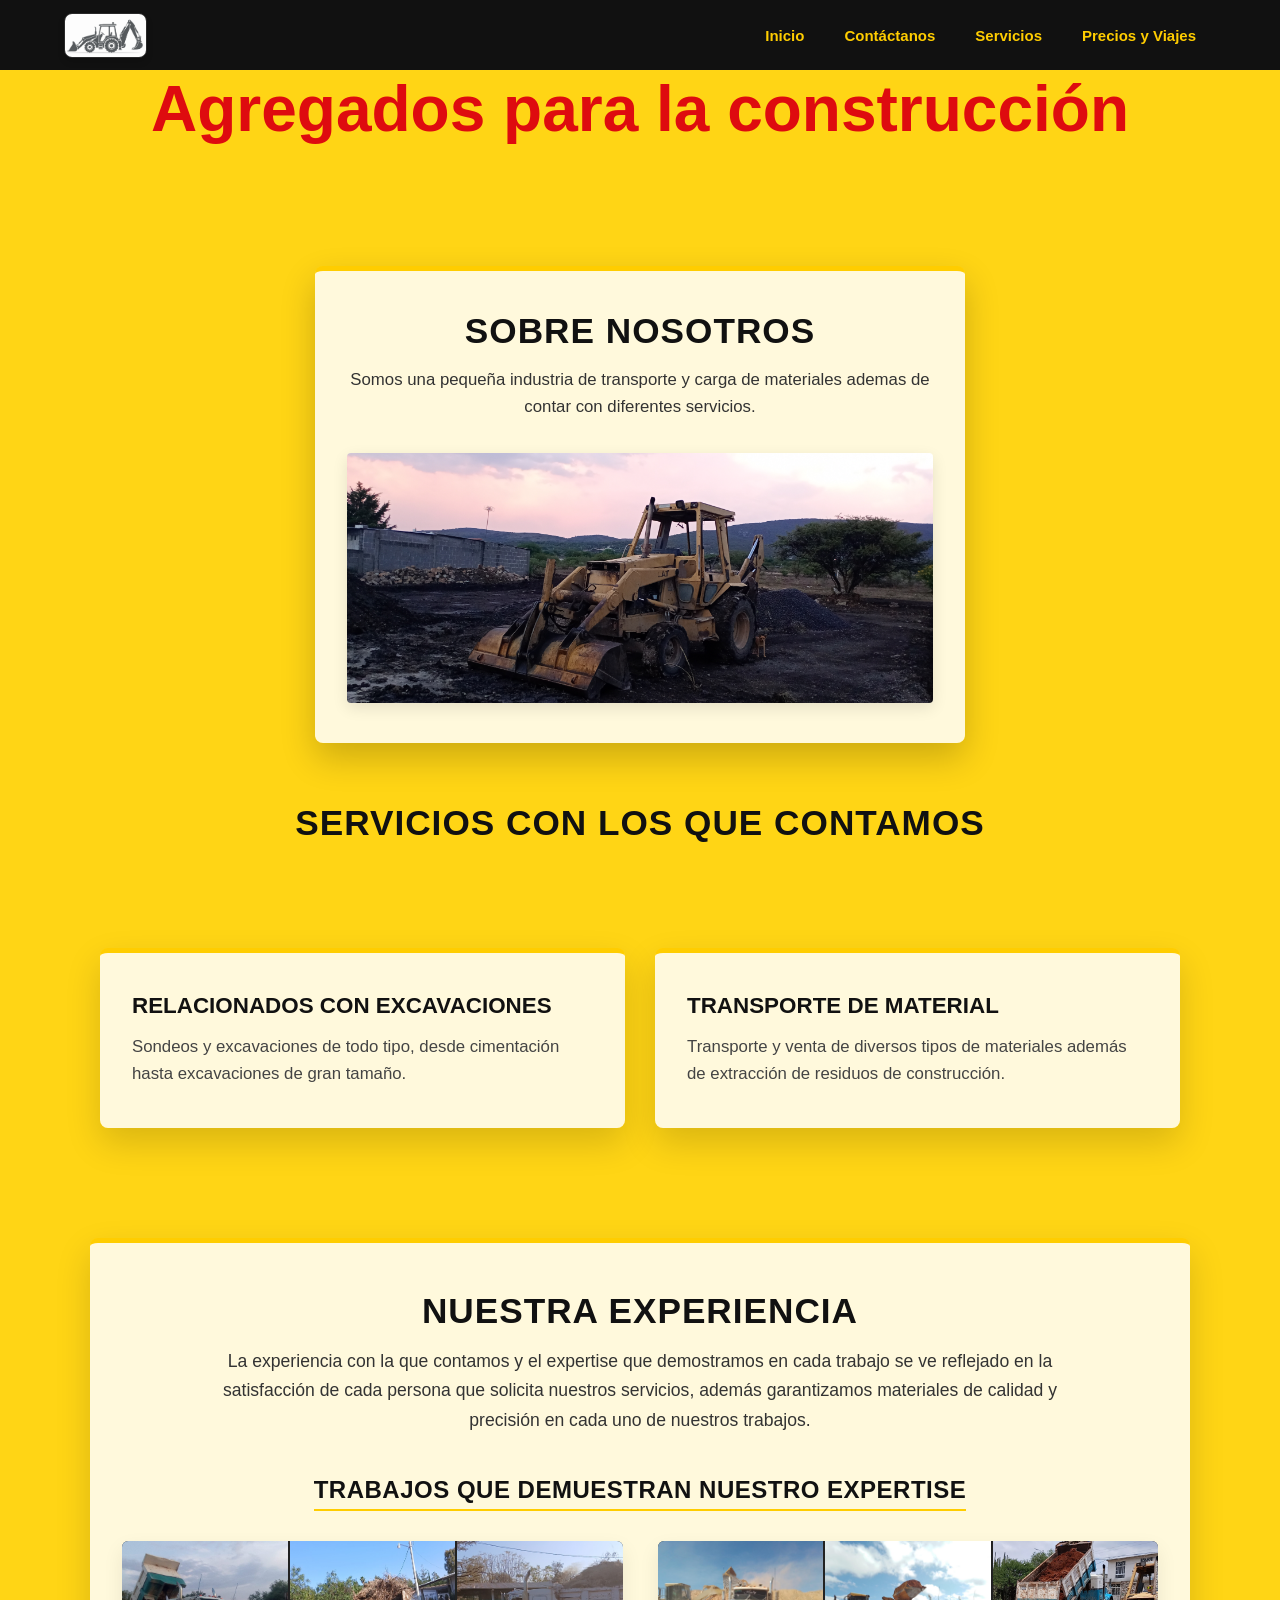
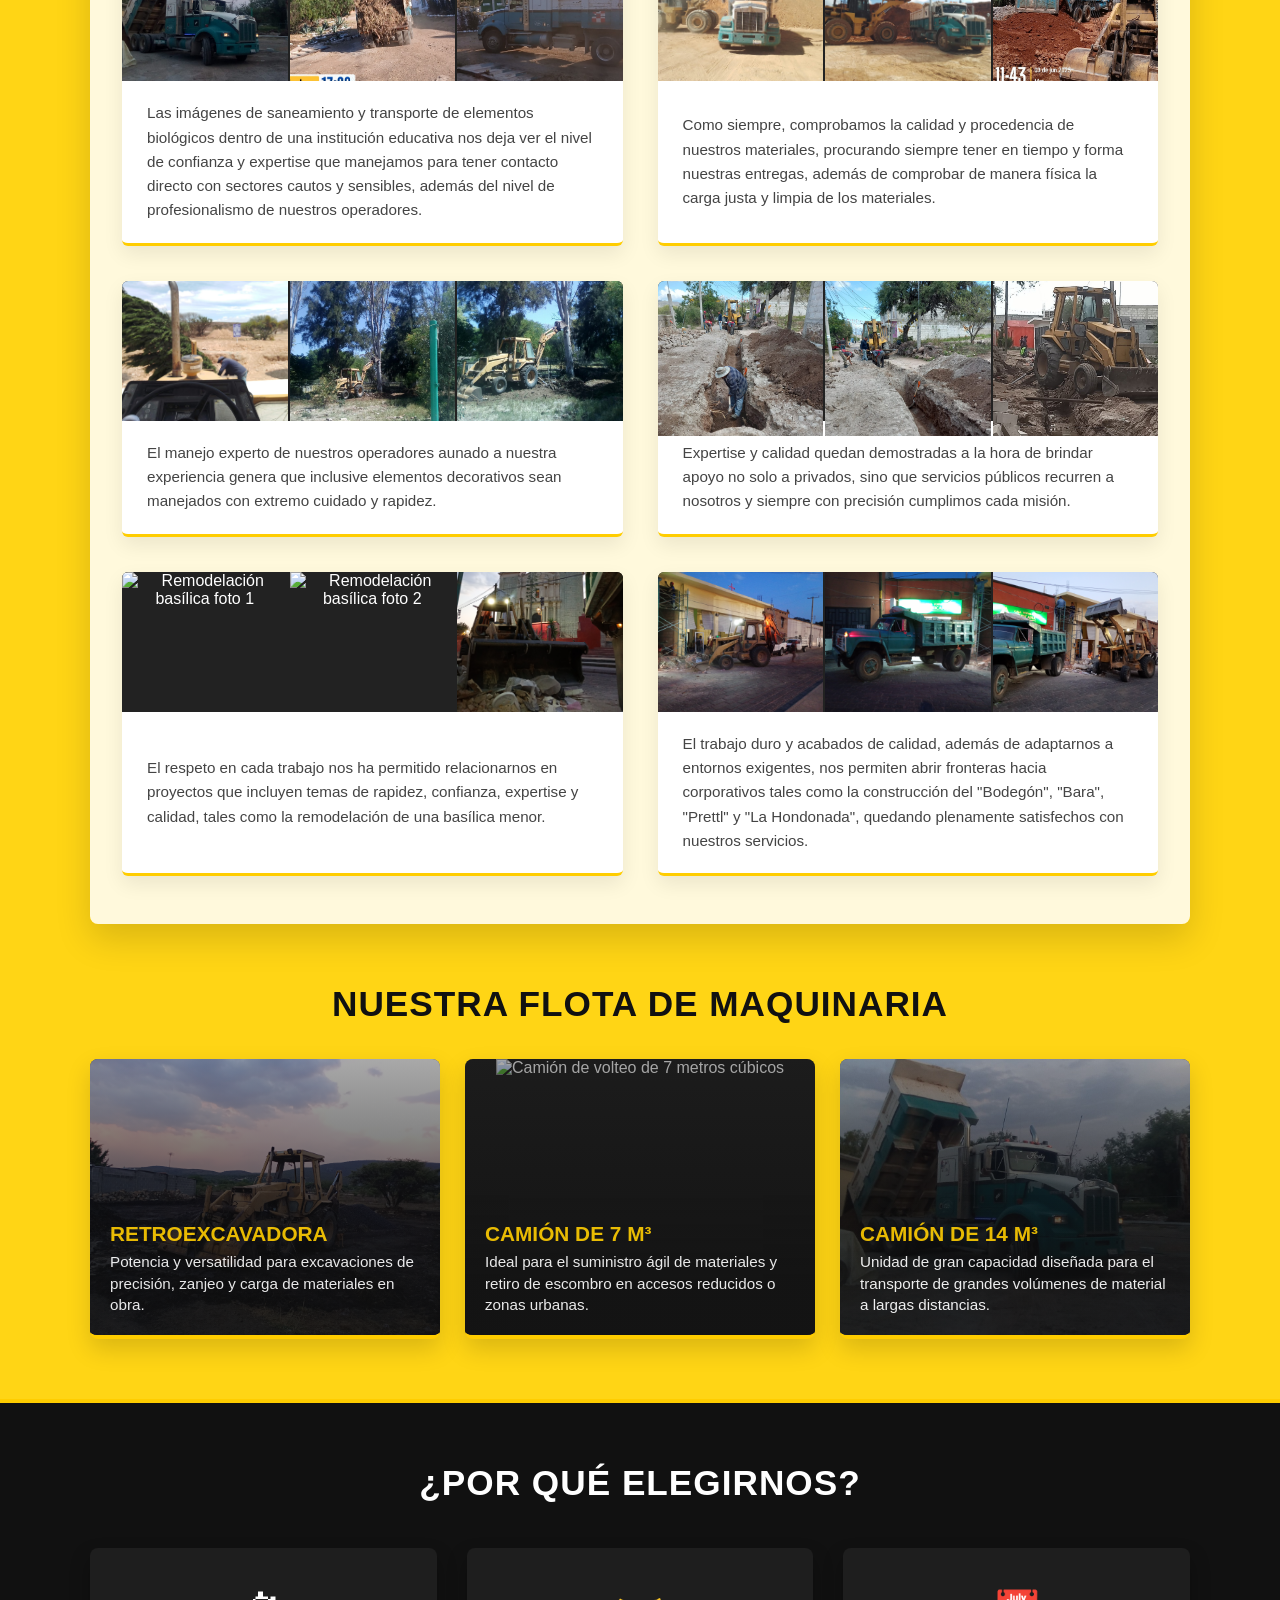
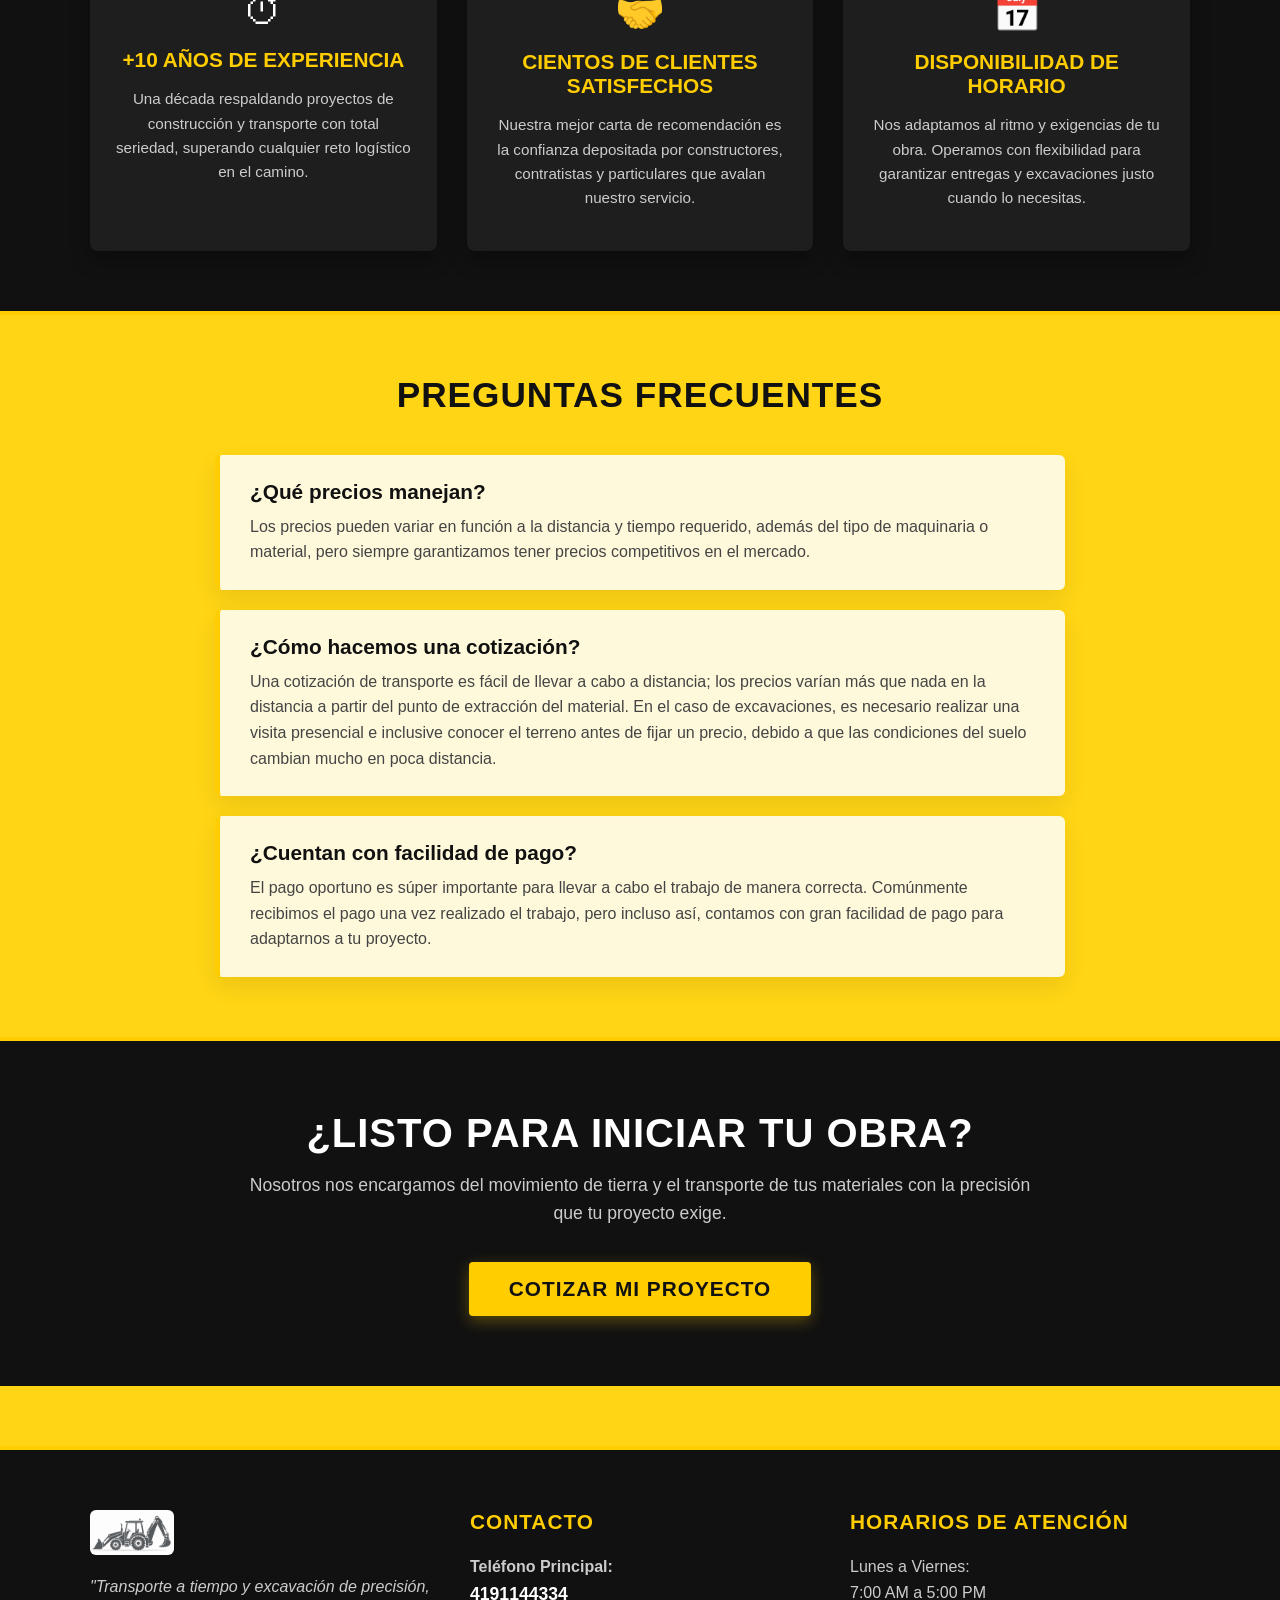
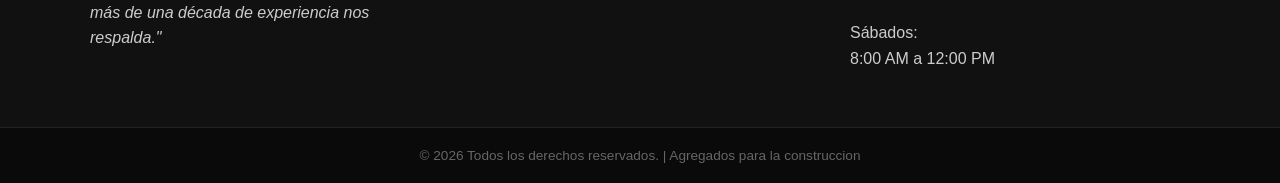
==== commit cbabf1f8: "fixed bugs" ====
--- a/index.html
+++ b/index.html
@@ -2,7 +2,7 @@
 <html>
     <head>
         <meta charset="UTF-8">
-        <meta name="viewport" content=""width=device-width, initial-scale=1.0">
+        <meta name="viewport" content="width=device-width, initial-scale=1.0">
         <title>Agregados_para_la_construccion</title>
         <link rel="stylesheet" href="styles.css">
         <script src="script.js" defer></script>
--- a/styles.css
+++ b/styles.css
@@ -23,25 +23,22 @@
     /* Cambiamos a posicionamiento relativo/bloque para que respete el texto de arriba */
     position: relative;
     
-    /* MARGEN SUPERIOR: Esto es lo que empuja el cuadro hacia abajo. 
-       Ajusta el '40px' si quieres que se separe más o menos del texto inicial */
-    margin: 40px auto 60px auto; 
-    
-    /* RESPONSIVIDAD: 90% de ancho en celulares, máximo 650px en computadoras */
+    /* === AQUÍ ESTÁ EL CAMBIO: Subimos de 40px a 120px === */
+    margin: 120px auto 60px auto; 
+    
+    /* Todo lo demás se queda exactamente igual */
     width: 90%;             
     max-width: 650px;       
     height: auto;
     
-    /* Diseño visual: Fondo translúcido con efecto desenfoque moderno */
     background-color: rgba(255, 255, 255, 0.85); 
     backdrop-filter: blur(8px);                 
     
-    padding: 2.5rem 2rem;   /* Espaciado interno */
-    text-align: center;     /* Centra los textos y la imagen internamente */
-    border-radius: 8px;     /* Bordes redondeados sutiles */
-    box-shadow: 0 15px 35px rgba(0, 0, 0, 0.2); /* Sombra elegante */
-    
-    /* Detalle Caterpillar: Línea superior amarilla industrial */
+    padding: 2.5rem 2rem;   
+    text-align: center;     
+    border-radius: 8px;     
+    box-shadow: 0 15px 35px rgba(0, 0, 0, 0.2); 
+    
     border-top: 5px solid #FFCD00; 
 }
 
@@ -100,15 +97,13 @@
     top: 0;
     left: 0;
     width: 100%;
-    height: 70px;
-    background-color: var(--oscuro-cat);
+    height: 70px; /* Declaramos una altura fija limpia */
+    background-color: #111111;
     display: flex;
     justify-content: space-between;
     align-items: center;
-    padding: 0 40px;
-    z-index: 1000;
-    border-bottom: 4px solid var(--amarillo-cat); /* Detalle estético industrial */
-    box-shadow: 0 4px 10px rgba(0, 0, 0, 0.15);
+    padding: 0 5%;
+    z-index: 1000; /* Evita que el contenido de la página se encime visualmente con el menú */
 }
 
 /* Logo */
@@ -154,7 +149,7 @@
 }
 
 .menu a {
-    color: #000;
+    color: #FFCD00;
     text-decoration: none;
     font-size: 15px;
     font-weight: 600;
@@ -922,8 +917,8 @@
 
 .contacto-seccion {
     width: 100%;
-    padding: 120px 0 60px 0; /* Margen superior amplio para que no lo tape la barra fija */
-    min-height: calc(100vh - 70px); /* Asegura que ocupe casi toda la pantalla */
+    padding: 140px 0 60px 0; /* 140px arriba es ideal para alejarlo por completo del menú fixed */
+    min-height: calc(100vh - 70px);
     display: flex;
     align-items: center;
 }
@@ -1096,9 +1091,8 @@
 /* ENCABEZADO DE LA PÁGINA */
 .servicios-header {
     width: 100%;
-    padding: 140px 0 60px 0; /* Margen para no chocar con la barra fixed */
+    padding: 140px 0 60px 0; /* Empuja el título "Servicios Profesionales" abajo del menú */
     text-align: center;
-    font-family: Arial, sans-serif;
 }
 
 .servicios-header h1 {
@@ -1270,9 +1264,8 @@
 
 .viajes-header {
     width: 100%;
-    padding: 140px 0 40px 0;
+    padding: 140px 0 40px 0; /* Evita el solapamiento en viajes */
     text-align: center;
-    font-family: Arial, sans-serif;
 }
 
 .viajes-header h1 {
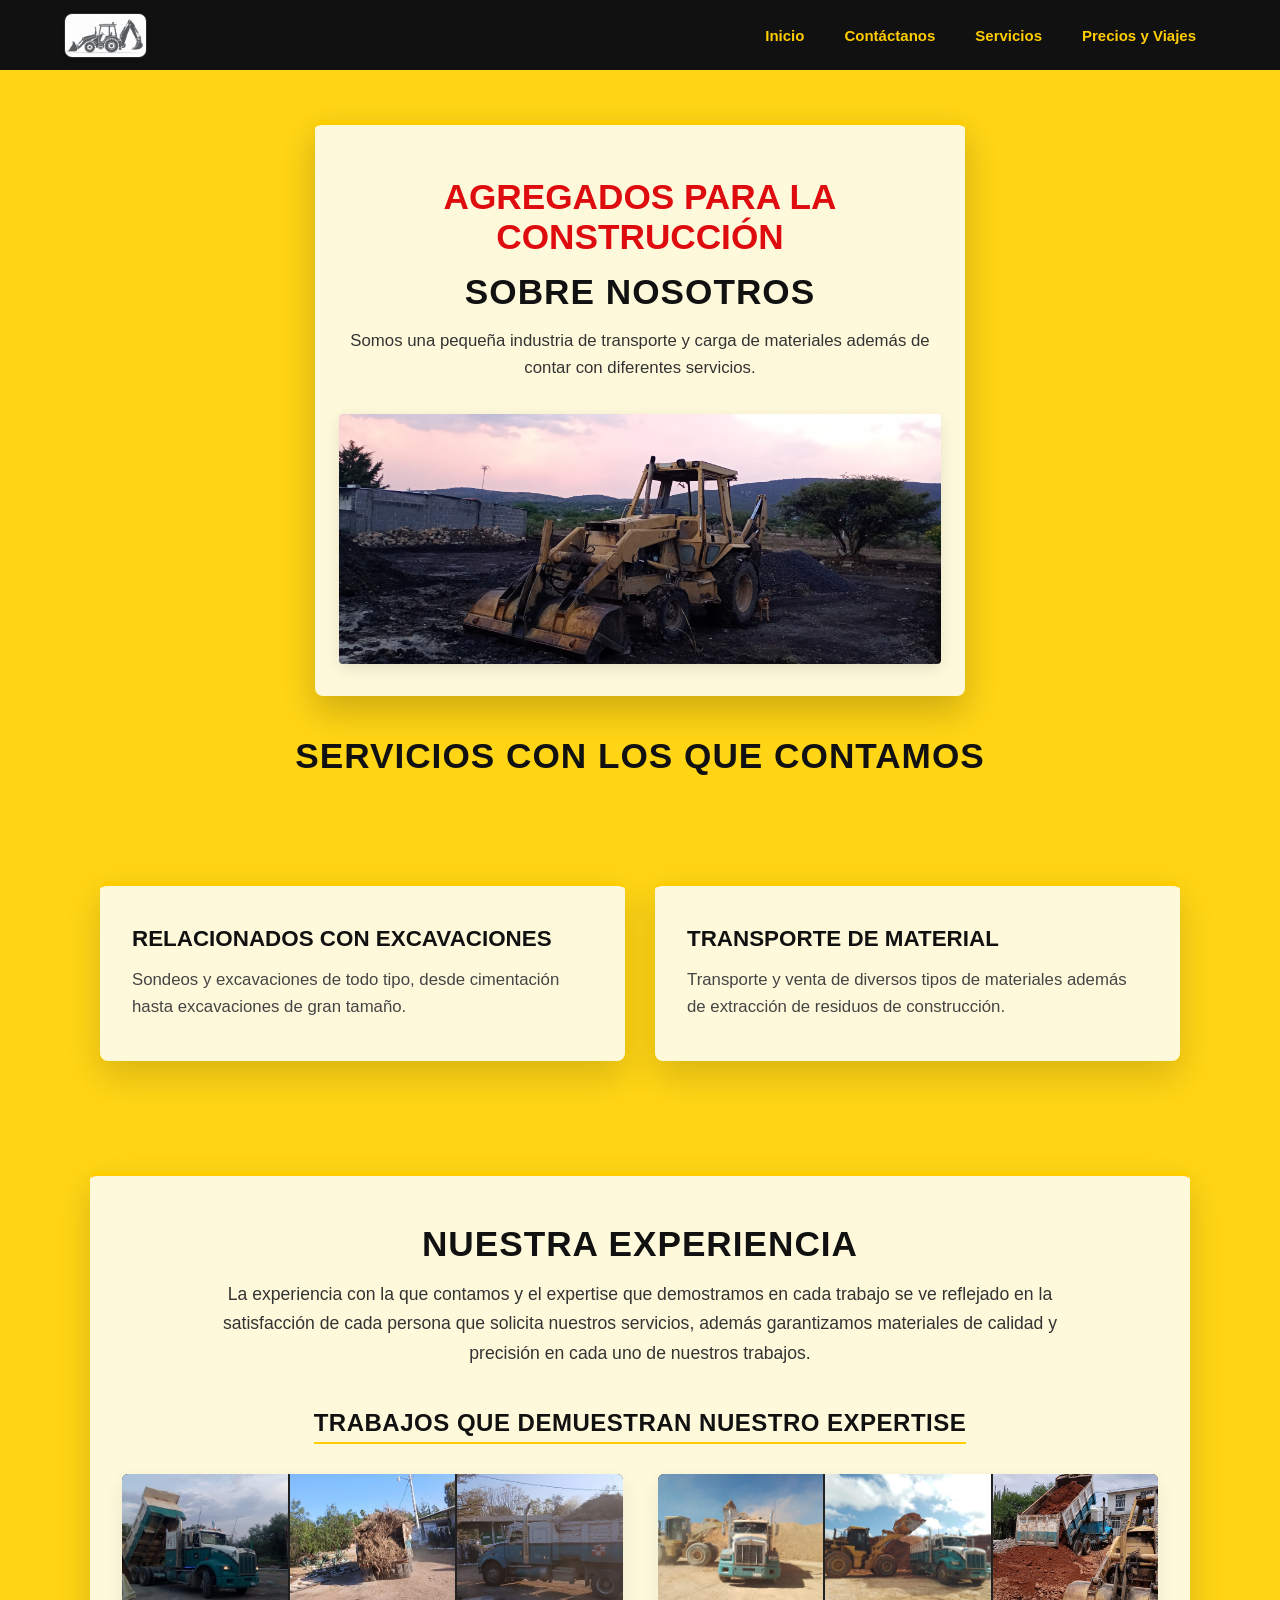
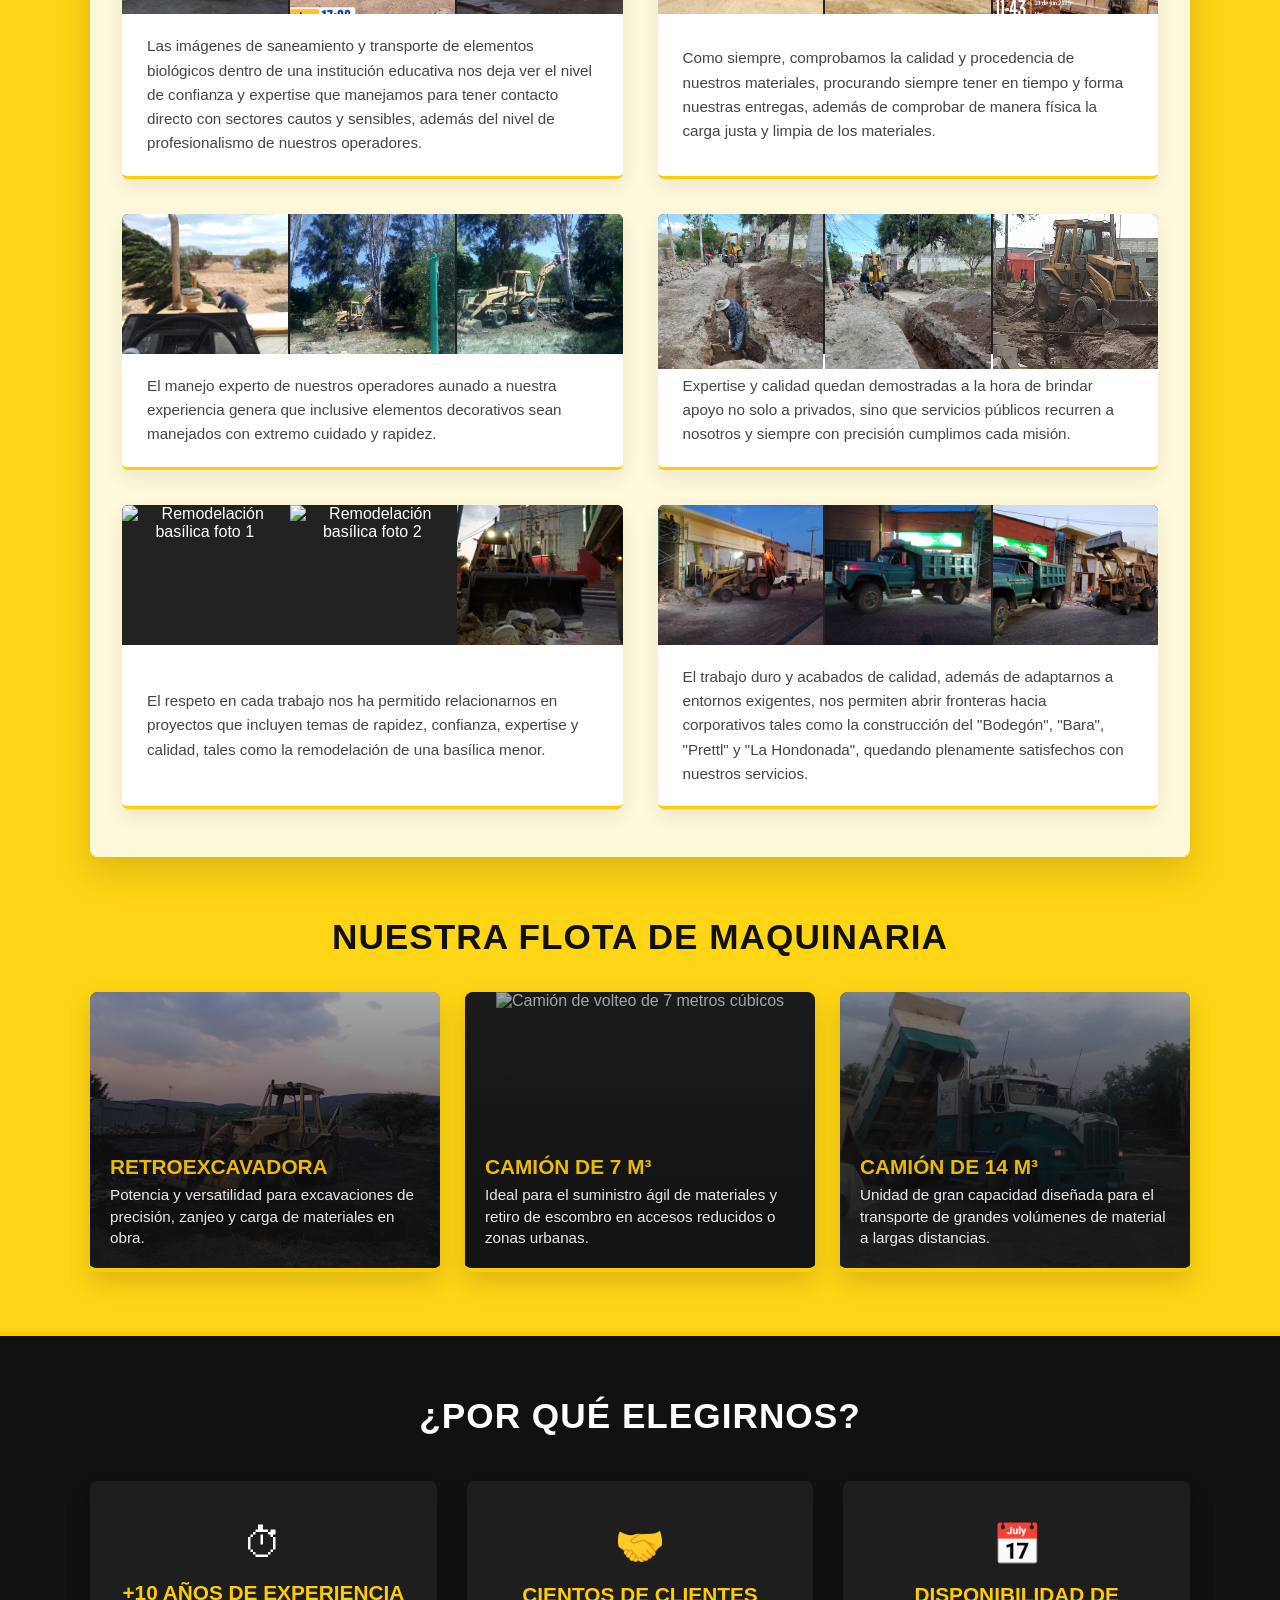
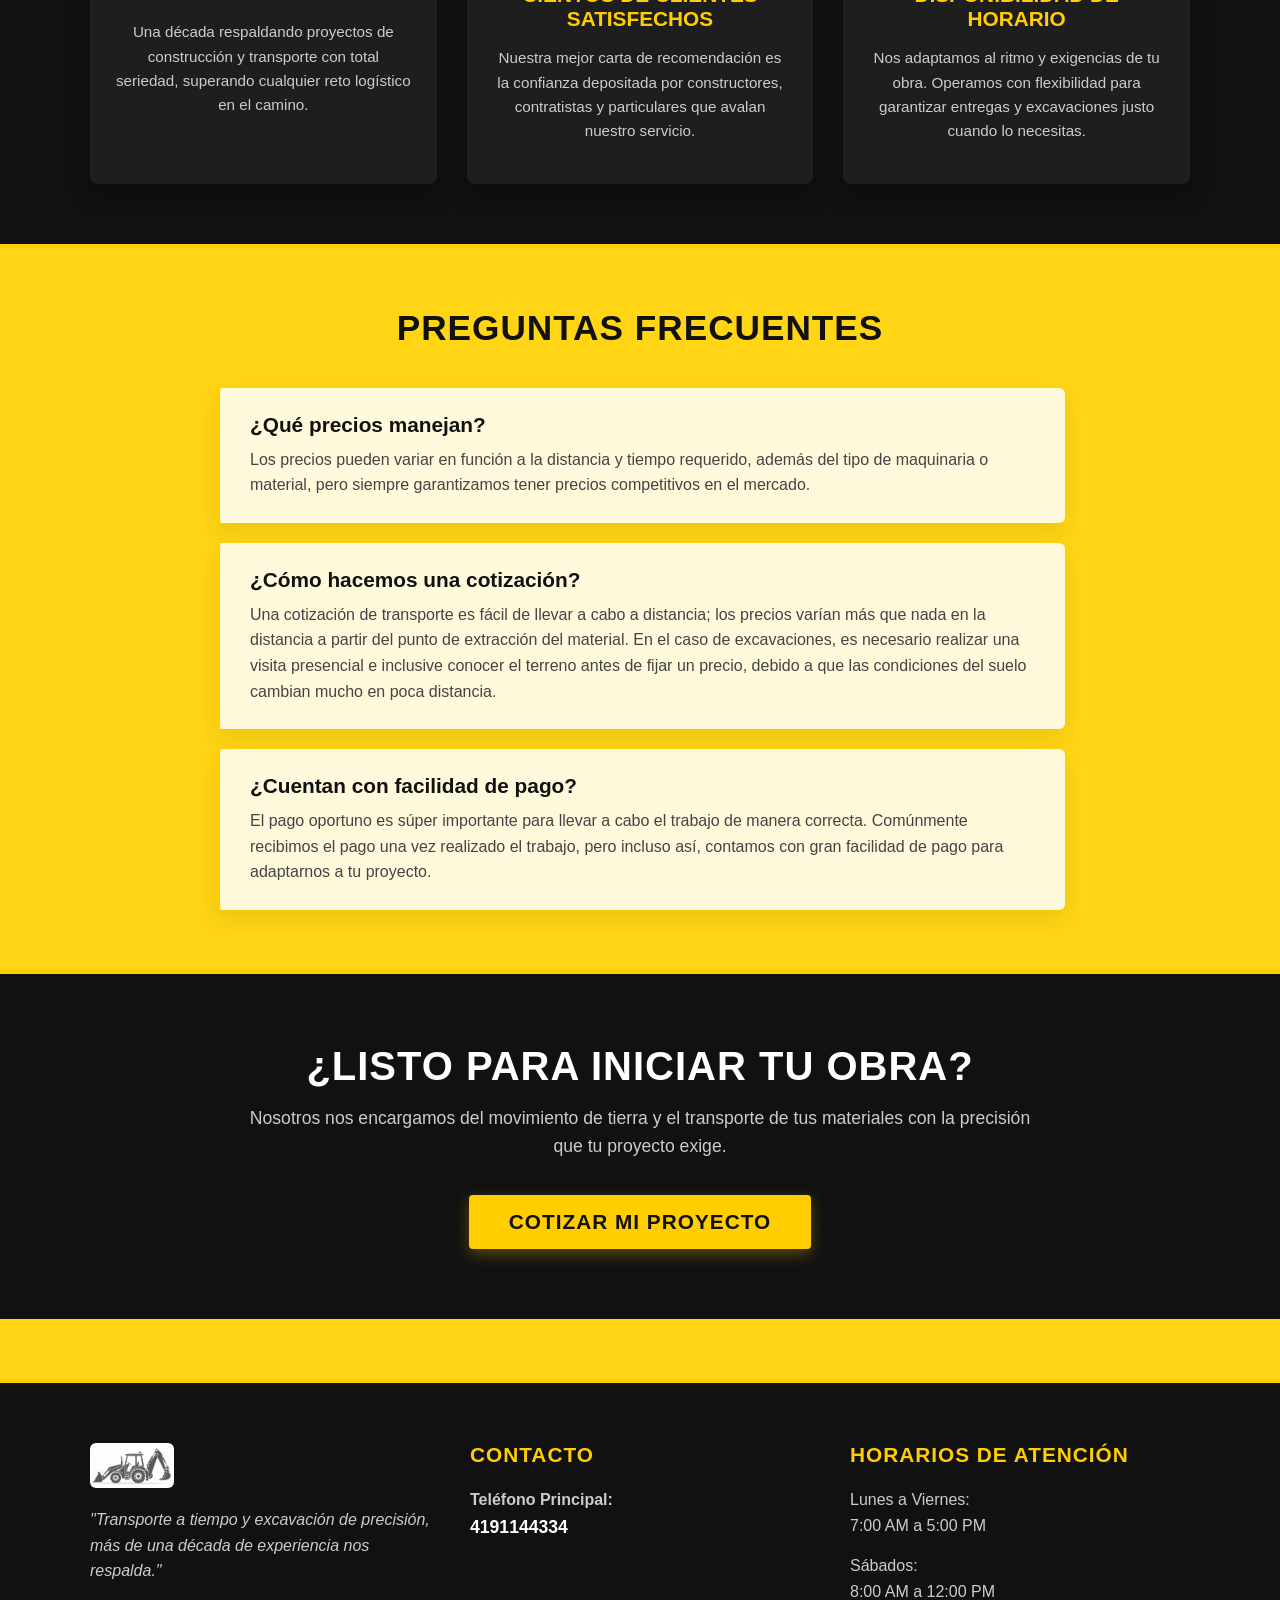
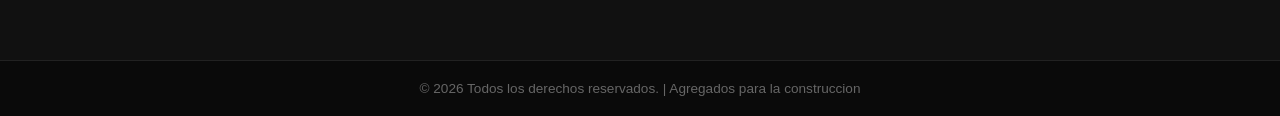
==== commit df1a27dc: "more bugs fixed" ====
--- a/index.html
+++ b/index.html
@@ -8,7 +8,6 @@
         <script src="script.js" defer></script>
     </head>
     <body>
-        <h1>Agregados para la construcción</h1>
         <nav class="navegacion">
             <div class="logo">
                 <a href="index.html">
@@ -22,9 +21,11 @@
                 <li><a href="viajes.html">Precios y Viajes</a></li>
             </ul>
         </nav>
+
         <div class="inicio" loading="lazy">
+            <h1 class="titulo-bienvenida">Agregados para la construcción</h1>
             <p class="p1">Sobre nosotros</p>
-            <p class="c1">Somos una pequeña industria de transporte y carga de materiales ademas de contar con diferentes servicios.</p>
+            <p class="c1">Somos una pequeña industria de transporte y carga de materiales además de contar con diferentes servicios.</p>
             <img class="maquinaria" src="retro_y_carro.jpg" alt="maquinarias de ejemplo">
         </div>
         <div class="servicios-contenedor">
--- a/styles.css
+++ b/styles.css
@@ -3,42 +3,47 @@
     padding: 0;
     box-sizing: border-box;
 }
-body{
-    background-color:#FFD515;
+body {
+    background-color: #FFD515;
     color: white;
     font-family: arial, sans-serif;
     margin: 0;
-}
-h1{
-    font-family:'Segoe UI', Tahoma, Geneva, Verdana, sans-serif;
+    padding-top: 90px; /* Al darle padding al body, la página entera se baja para dejarle espacio limpio al menú fixed */
+}
+
+/* Este era tu h1 viejo, lo dejamos exclusivo por si se usa en otro lado, pero le bajamos el tamaño */
+h1 {
+    font-family: 'Segoe UI', Tahoma, Geneva, Verdana, sans-serif;
     font-weight: 900;
-    color:#DE0B0F;
-    font-size: 4rem;
+    color: #DE0B0F;
+    font-size: 2.5rem;
     text-align: center;
-    margin-top: clamp(2rem, 8vh, 6rem);
-}
-
-/* CONTENEDOR PRINCIPAL (CUADRO FLOTANTE) */
+    margin: 20px 0;
+}
+
+/* El nuevo estilo para el título dentro del cuadro blanco */
+.titulo-bienvenida {
+    font-family: 'Segoe UI', Tahoma, Geneva, Verdana, sans-serif;
+    font-weight: 900;
+    color: #DE0B0F;
+    font-size: 2.2rem;
+    margin-bottom: 15px;
+    text-transform: uppercase;
+}
+
+/* CONTENEDOR PRINCIPAL ACTUALIZADO */
 .inicio {
-    /* Cambiamos a posicionamiento relativo/bloque para que respete el texto de arriba */
     position: relative;
-    
-    /* === AQUÍ ESTÁ EL CAMBIO: Subimos de 40px a 120px === */
-    margin: 120px auto 60px auto; 
-    
-    /* Todo lo demás se queda exactamente igual */
+    margin: 30px auto 40px auto; /* Reducimos márgenes bruscos */
     width: 90%;             
     max-width: 650px;       
     height: auto;
-    
     background-color: rgba(255, 255, 255, 0.85); 
     backdrop-filter: blur(8px);                 
-    
-    padding: 2.5rem 2rem;   
+    padding: 2rem 1.5rem;   
     text-align: center;     
     border-radius: 8px;     
     box-shadow: 0 15px 35px rgba(0, 0, 0, 0.2); 
-    
     border-top: 5px solid #FFCD00; 
 }
 
@@ -97,13 +102,13 @@
     top: 0;
     left: 0;
     width: 100%;
-    height: 70px; /* Declaramos una altura fija limpia */
+    height: 70px;
     background-color: #111111;
     display: flex;
     justify-content: space-between;
     align-items: center;
     padding: 0 5%;
-    z-index: 1000; /* Evita que el contenido de la página se encime visualmente con el menú */
+    z-index: 1000; /* Obliga al menú a flotar SIEMPRE por encima de los textos */
 }
 
 /* Logo */
@@ -169,41 +174,35 @@
 
 /* 3. RESPONSIVO (Para Celulares y Tablets) */
 @media (max-width: 768px) {
+    /* Ajustamos la barra en celulares */
     .navegacion {
-        padding: 0 20px; /* Menos espacio a los lados en pantallas chicas */
-    }
-
-    /* El menú se convierte en una lista vertical oculta o compacta */
+        height: auto;
+        padding: 10px 5%;
+        flex-direction: column; /* Pone el logo arriba y los botones abajo */
+        gap: 10px;
+    }
+
+    /* Hacemos que la lista de enlaces se distribuya bien */
     .menu {
-        display: flex;
-        flex-direction: column;
-        position: absolute;
-        top: 70px;
-        left: 0;
-        width: 100%;
-        height: auto;
-        background-color: var(--gris-oscuro);
-        border-bottom: 3px solid var(--amarillo-cat);
-        padding: 10px 0;
-        
-        /* Por defecto en un diseño responsivo real usarías JS para ocultarlo/mostrarlo.
-           Para mantenerlo simple aquí, los botones se acomodan uno abajo del otro uniformemente */
-    }
-
-    .menu li {
-        width: 100%;
+        flex-direction: row; 
+        flex-wrap: wrap; /* Si no caben, se bajan ordenadamente */
+        justify-content: center;
+        gap: 12px;
     }
 
     .menu a {
-        width: 100%;
-        padding: 15px 20px;
-        justify-content: center; /* Centra el texto en móviles */
-        border-bottom: 1px solid #000;
-    }
-    
-    .menu a:hover {
-        background-color: var(--amarillo-cat);
-        color: var(--oscuro-cat);
+        font-size: 0.85rem; /* Letras un pelo más chicas para que quepan perfectamente en cualquier pantalla */
+        padding: 6px 10px;
+    }
+
+    /* Ajustamos los textos internos del cuadro para que no se saturen */
+    .titulo-bienvenida {
+        font-size: 1.6rem; /* Achica el título rojo para que no invada toda la pantalla del cel */
+    }
+
+    .inicio {
+        padding: 1.5rem 1rem;
+        margin-top: 20px;
     }
 }
 
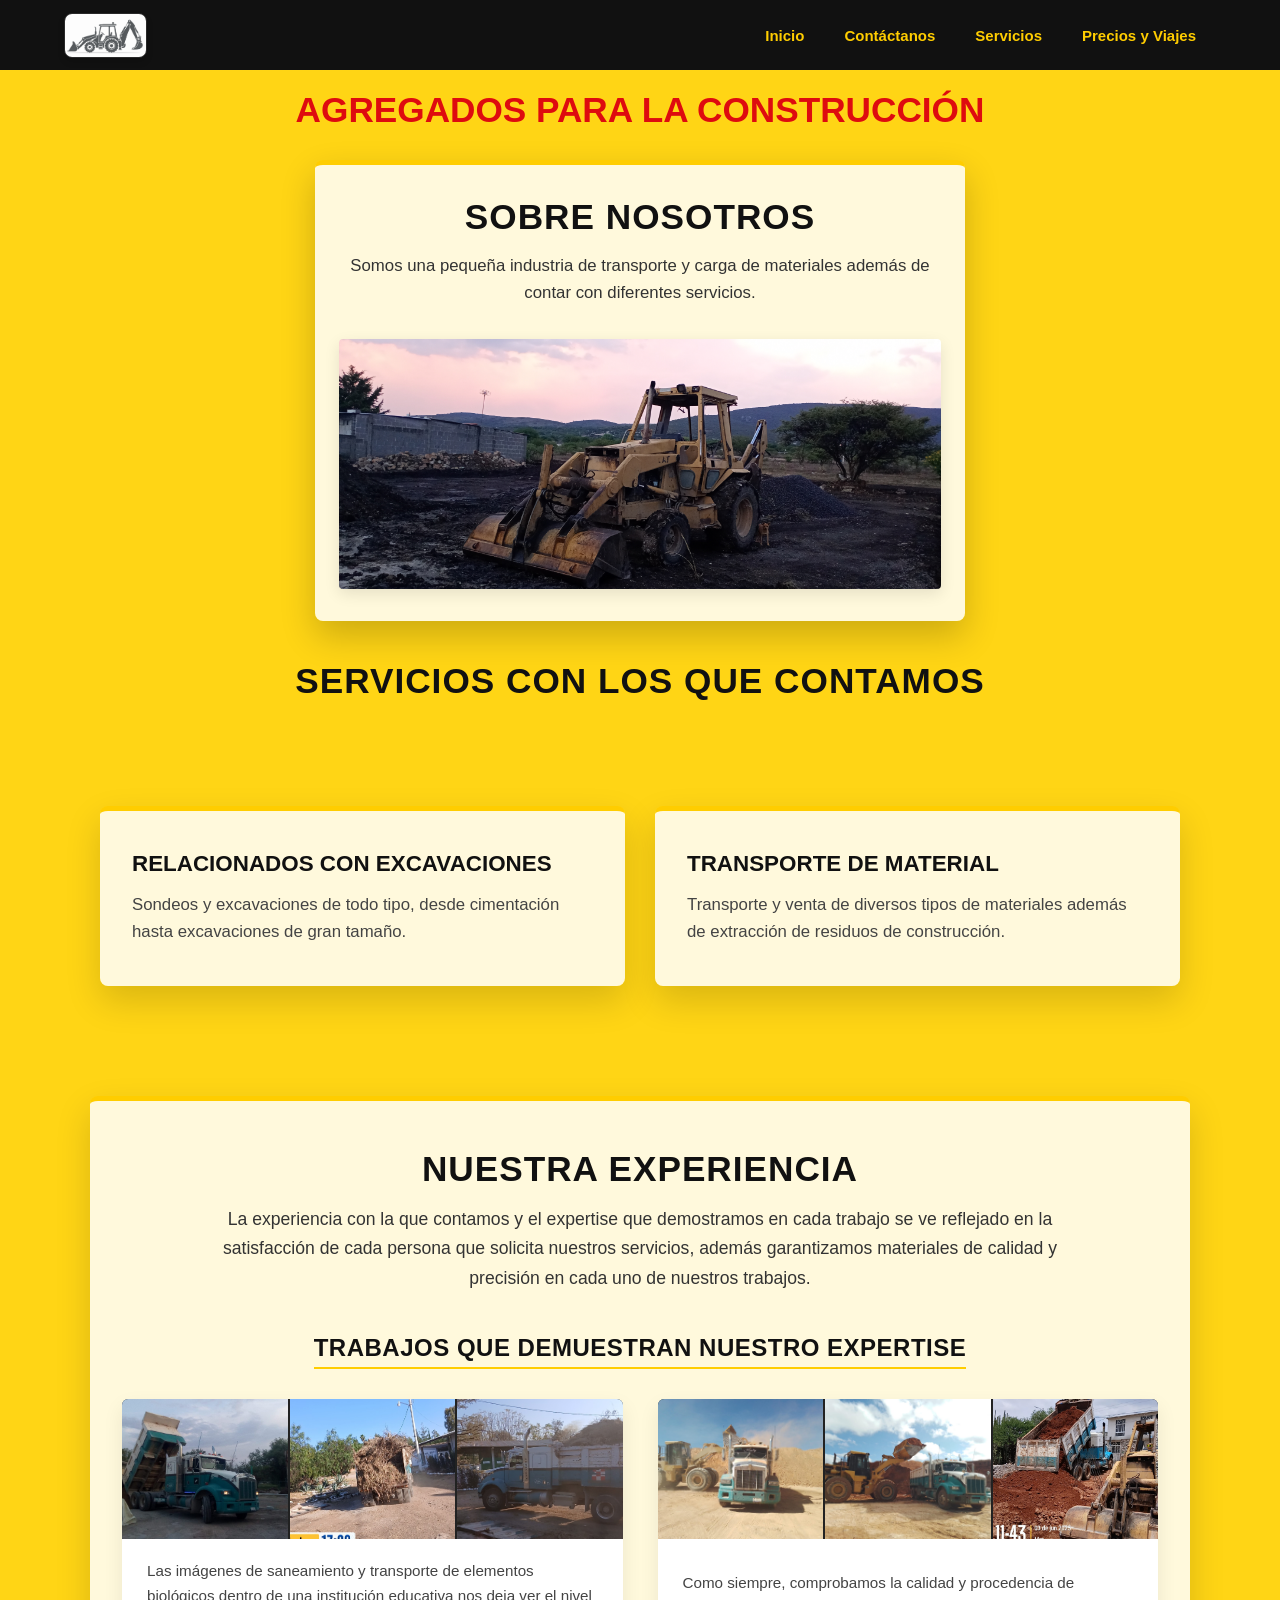
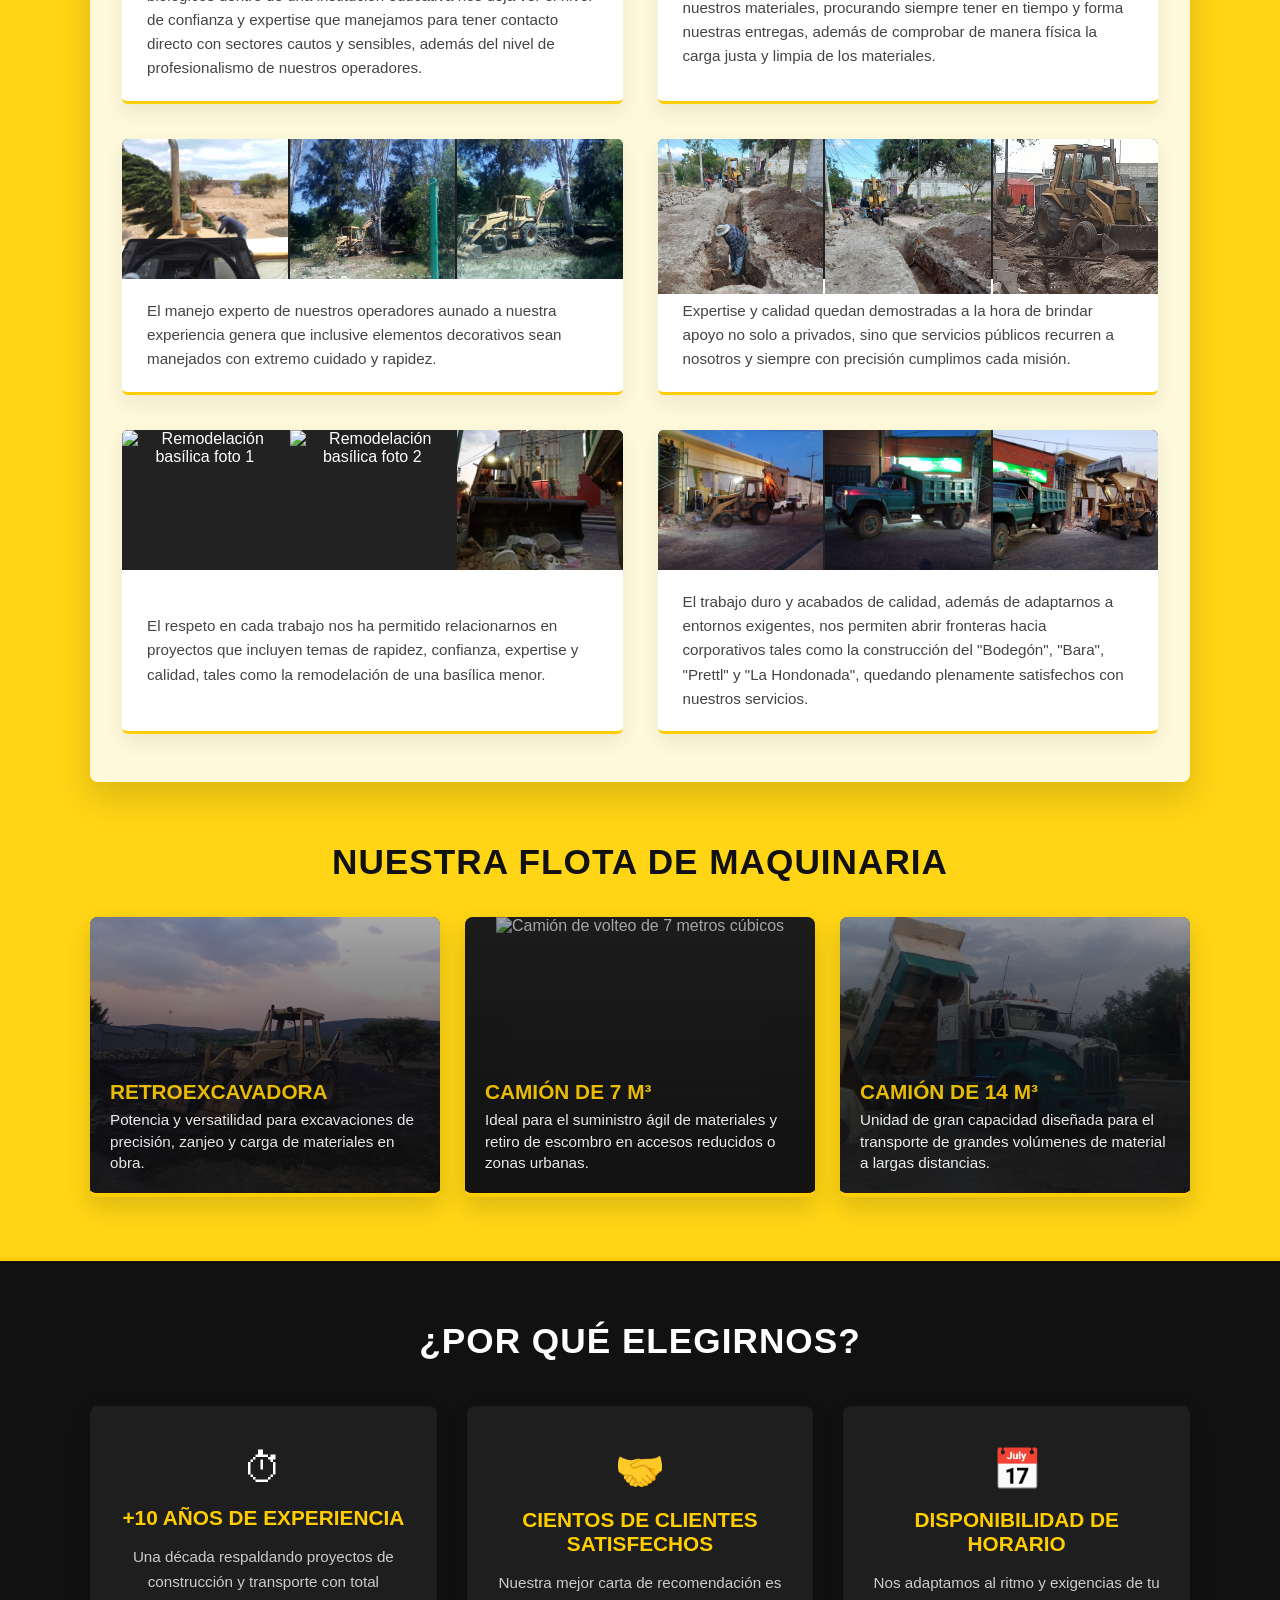
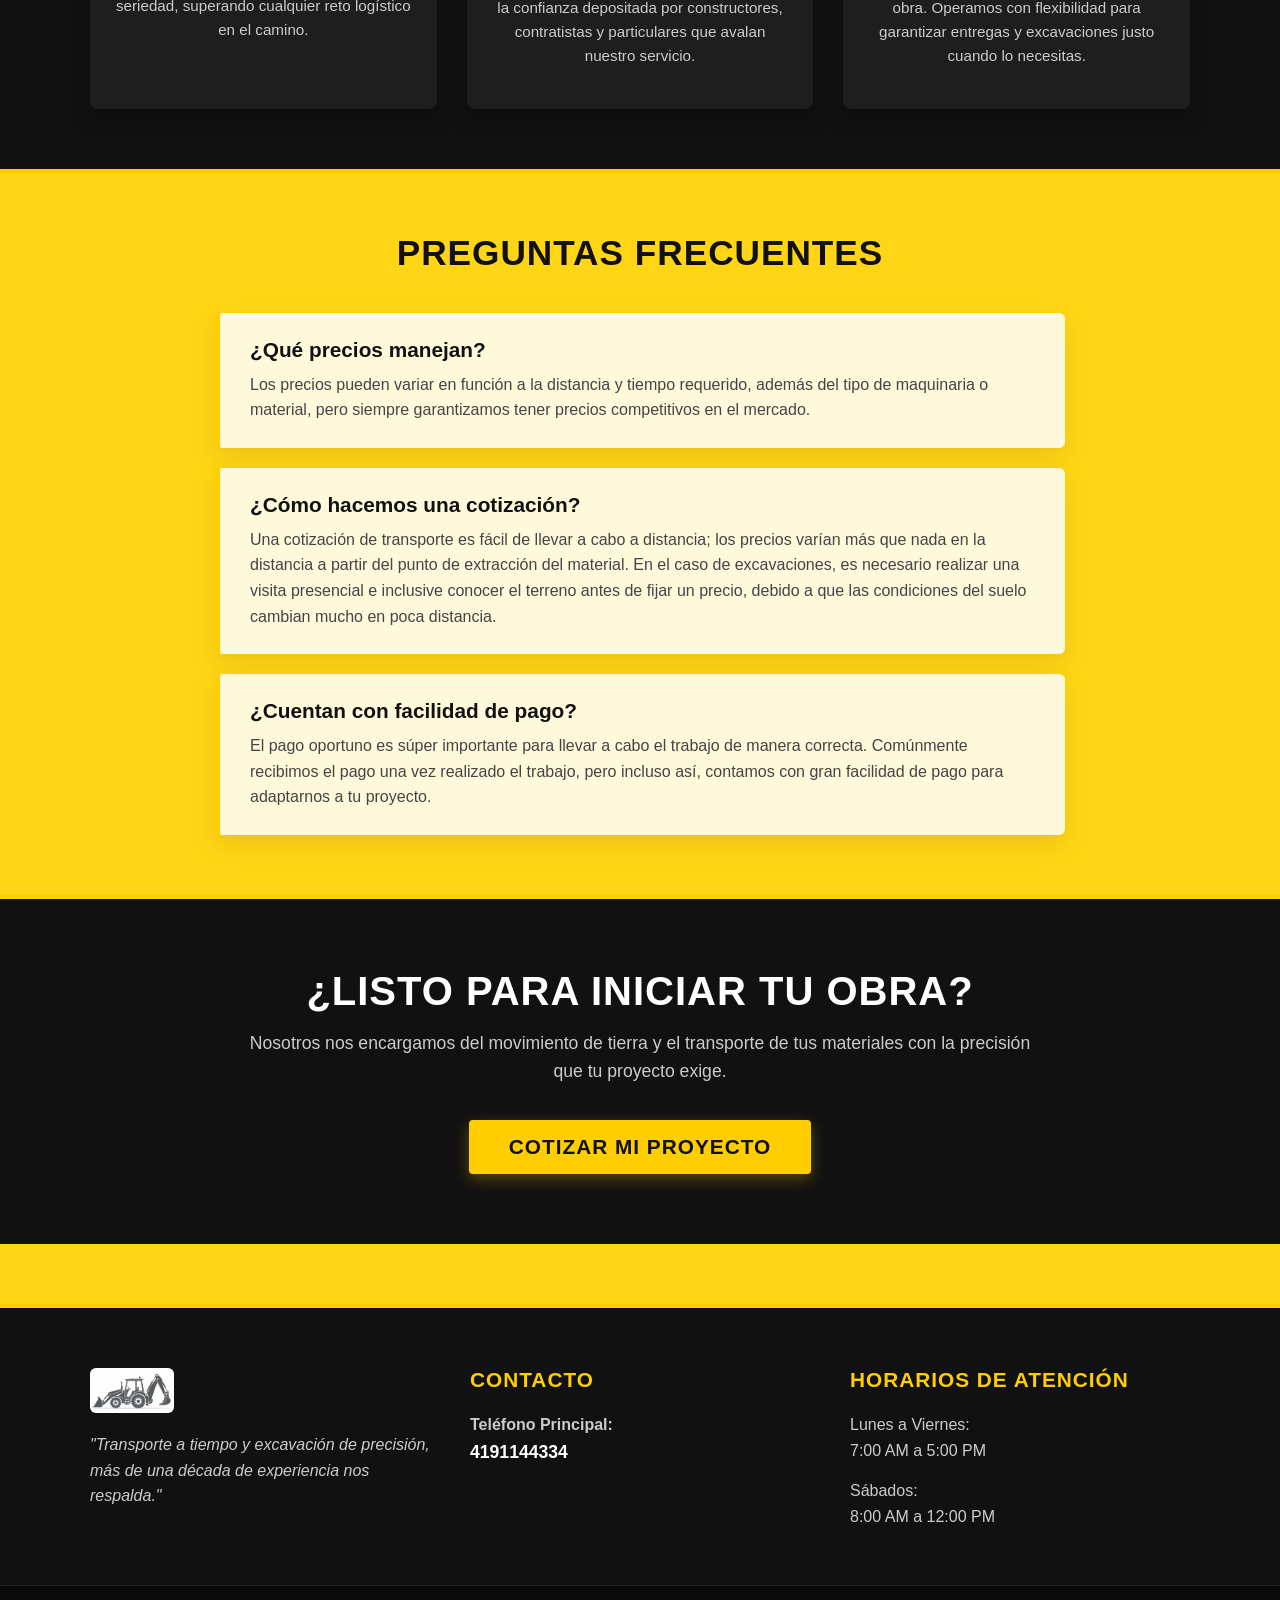
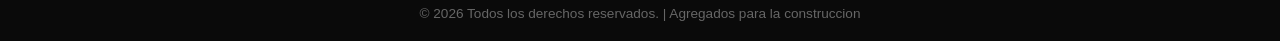
==== commit 4ea20abb: "Add files via upload" ====
--- a/index.html
+++ b/index.html
@@ -8,6 +8,7 @@
         <script src="script.js" defer></script>
     </head>
     <body>
+
         <nav class="navegacion">
             <div class="logo">
                 <a href="index.html">
@@ -22,8 +23,9 @@
             </ul>
         </nav>
 
+        <h1 class="titulo-bienvenida">Agregados para la construcción</h1>
+        
         <div class="inicio" loading="lazy">
-            <h1 class="titulo-bienvenida">Agregados para la construcción</h1>
             <p class="p1">Sobre nosotros</p>
             <p class="c1">Somos una pequeña industria de transporte y carga de materiales además de contar con diferentes servicios.</p>
             <img class="maquinaria" src="retro_y_carro.jpg" alt="maquinarias de ejemplo">
--- a/styles.css
+++ b/styles.css
@@ -8,20 +8,20 @@
     color: white;
     font-family: arial, sans-serif;
     margin: 0;
-    padding-top: 90px; /* Al darle padding al body, la página entera se baja para dejarle espacio limpio al menú fixed */
-}
-
-/* Este era tu h1 viejo, lo dejamos exclusivo por si se usa en otro lado, pero le bajamos el tamaño */
+    padding-top: 90px; /* Esto empuja TODA la página hacia abajo para que el menú no tape nada */
+}
+
+/* Eliminamos el margen clamp que empujaba todo hacia abajo de manera desproporcionada */
 h1 {
     font-family: 'Segoe UI', Tahoma, Geneva, Verdana, sans-serif;
     font-weight: 900;
     color: #DE0B0F;
-    font-size: 2.5rem;
+    font-size: 3rem;
     text-align: center;
-    margin: 20px 0;
-}
-
-/* El nuevo estilo para el título dentro del cuadro blanco */
+    margin: 10px 0;
+}
+
+/* Nuevo estilo exclusivo para el título dentro de la tarjeta blanca */
 .titulo-bienvenida {
     font-family: 'Segoe UI', Tahoma, Geneva, Verdana, sans-serif;
     font-weight: 900;
@@ -29,6 +29,22 @@
     font-size: 2.2rem;
     margin-bottom: 15px;
     text-transform: uppercase;
+    margin-top: 0;
+}
+
+/* LA BARRA DE NAVEGACIÓN COMPLETA */
+.navegacion {
+    position: fixed;
+    top: 0;
+    left: 0;
+    width: 100%;
+    height: 70px;
+    background-color: #111111;
+    display: flex;
+    justify-content: space-between;
+    align-items: center;
+    padding: 0 5%;
+    z-index: 2000; /* Forzamos a que esté por encima de cualquier otro elemento */
 }
 
 /* CONTENEDOR PRINCIPAL ACTUALIZADO */
@@ -97,19 +113,6 @@
         margin-bottom: 1.5rem;
     }
 }
-.navegacion {
-    position: fixed;
-    top: 0;
-    left: 0;
-    width: 100%;
-    height: 70px;
-    background-color: #111111;
-    display: flex;
-    justify-content: space-between;
-    align-items: center;
-    padding: 0 5%;
-    z-index: 1000; /* Obliga al menú a flotar SIEMPRE por encima de los textos */
-}
 
 /* Logo */
 /* CONTENEDOR DEL LOGO */
@@ -174,35 +177,57 @@
 
 /* 3. RESPONSIVO (Para Celulares y Tablets) */
 @media (max-width: 768px) {
-    /* Ajustamos la barra en celulares */
+    /* 1. Forzamos al body a bajarse más en celular debido al menú que se ensancha */
+    body {
+        padding-top: 140px; 
+    }
+
+    /* 2. Reacomodo de la barra: Logo arriba, enlaces abajo */
     .navegacion {
         height: auto;
-        padding: 10px 5%;
-        flex-direction: column; /* Pone el logo arriba y los botones abajo */
-        gap: 10px;
-    }
-
-    /* Hacemos que la lista de enlaces se distribuya bien */
+        flex-direction: column;
+        justify-content: center;
+        padding: 10px 0;
+        gap: 8px;
+    }
+
+    /* 3. Evitamos el desborde horizontal de los enlaces */
     .menu {
-        flex-direction: row; 
-        flex-wrap: wrap; /* Si no caben, se bajan ordenadamente */
+        display: flex;
+        flex-direction: row;
+        flex-wrap: wrap; /* Permite que los botones se bajen al siguiente renglón si no caben */
         justify-content: center;
-        gap: 12px;
+        gap: 8px;
+        width: 100%;
+        padding: 0 10px;
+    }
+
+    .menu li {
+        margin: 0; /* Eliminamos márgenes laterales rígidos */
     }
 
     .menu a {
-        font-size: 0.85rem; /* Letras un pelo más chicas para que quepan perfectamente en cualquier pantalla */
+        font-size: 0.8rem; /* Reducimos el tamaño de la letra del menú en celular */
         padding: 6px 10px;
     }
 
-    /* Ajustamos los textos internos del cuadro para que no se saturen */
+    /* 4. Ajustes del cuadro flotante para que no se vea gigante */
+    .inicio {
+        margin: 10px auto;
+        width: 92%;
+        padding: 1.5rem 1rem;
+    }
+
     .titulo-bienvenida {
-        font-size: 1.6rem; /* Achica el título rojo para que no invada toda la pantalla del cel */
-    }
-
-    .inicio {
-        padding: 1.5rem 1rem;
-        margin-top: 20px;
+        font-size: 1.5rem; /* Achicamos el título rojo para celulares */
+    }
+
+    .p1 {
+        font-size: 1.3rem;
+    }
+
+    .c1 {
+        font-size: 0.95rem;
     }
 }
 
